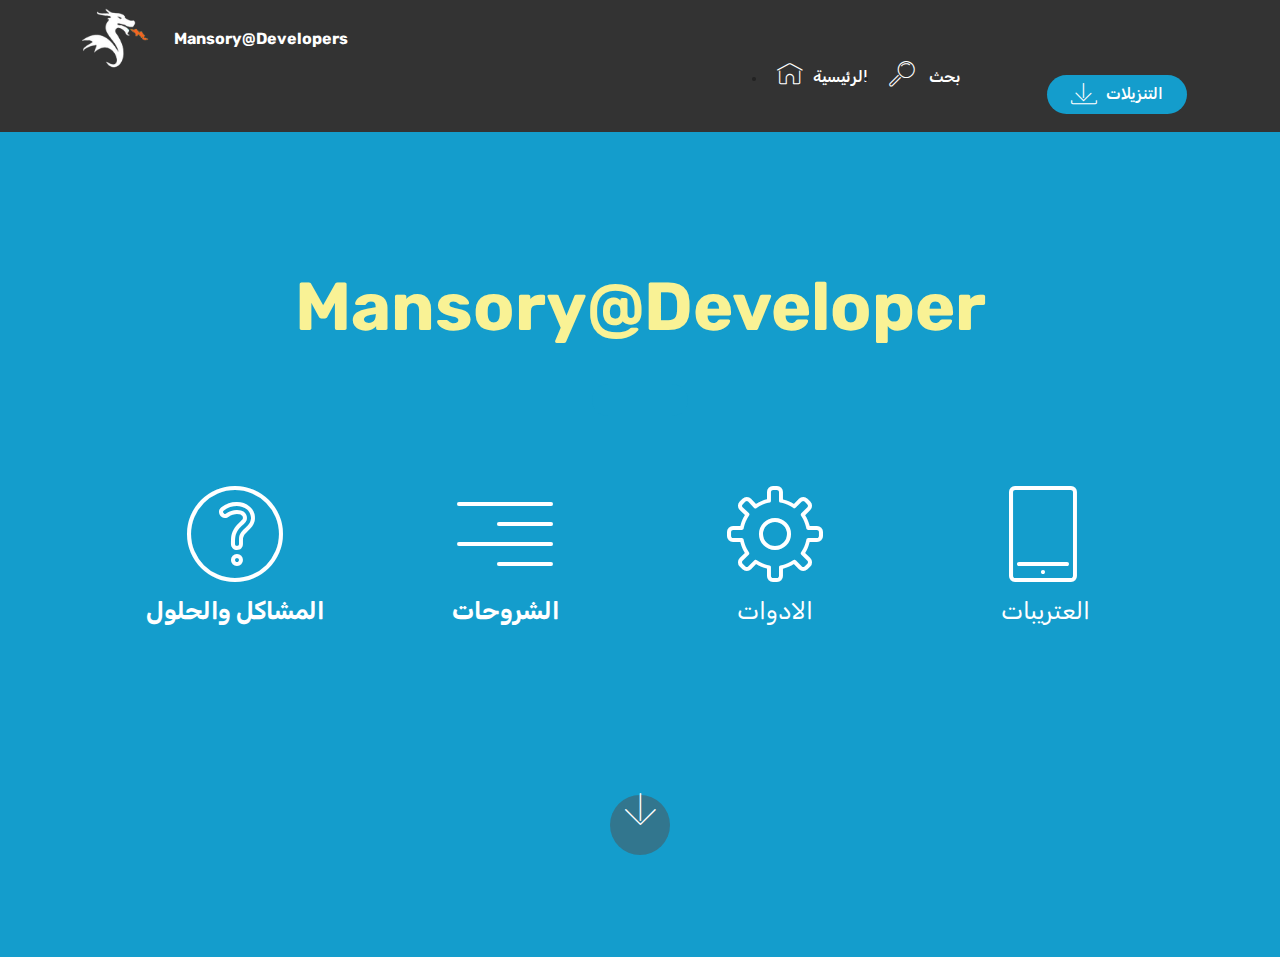
==== index.html @ 7bd6aca8 "create github pages" ====
<!DOCTYPE html>
<html>
<head>
  <!-- Site made with Mobirise Website Builder v4.3.0, https://mobirise.com -->
  <meta charset="UTF-8">
  <meta http-equiv="X-UA-Compatible" content="IE=edge">
  <meta name="generator" content="Mobirise v4.3.0, mobirise.com">
  <meta name="viewport" content="width=device-width, initial-scale=1">
  <link rel="shortcut icon" href="assets/images/logo4.png" type="image/x-icon">
  <meta name="description" content="">
  <title>Home</title>
  <link rel="stylesheet" href="https://fonts.googleapis.com/css?family=Alegreya+Sans:400,700&subset=latin,vietnamese,latin-ext">
  <link rel="stylesheet" href="assets/web/assets/mobirise-icons/mobirise-icons.css">
  <link rel="stylesheet" href="https://fonts.googleapis.com/css?family=Playfair+Display:400,700&subset=latin,cyrillic">
  <link rel="stylesheet" href="assets/tether/tether.min.css">
  <link rel="stylesheet" href="assets/bootstrap/css/bootstrap.min.css">
  <link rel="stylesheet" href="assets/bootstrap/css/bootstrap-grid.min.css">
  <link rel="stylesheet" href="assets/bootstrap/css/bootstrap-reboot.min.css">
  <link rel="stylesheet" href="assets/dropdown/css/style.css">
  <link rel="stylesheet" href="assets/socicon/css/styles.css">
  <link rel="stylesheet" href="assets/animate.css/animate.min.css">
  <link rel="stylesheet" href="assets/puritym/css/style.css">
  <link rel="stylesheet" href="assets/theme/css/style.css">
  <link rel="stylesheet" href="assets/mobirise/css/mbr-additional.css" type="text/css">
  
  
  
</head>
<body>
<section class="menu cid-qvuWYQCzFI" once="menu" id="menu1-1q" data-rv-view="1878">

    

    <nav class="navbar navbar-expand beta-menu navbar-dropdown align-items-center navbar-fixed-top navbar-toggleable-sm">
        <button class="navbar-toggler navbar-toggler-right" type="button" data-toggle="collapse" data-target="#navbarSupportedContent" aria-controls="navbarSupportedContent" aria-expanded="false" aria-label="Toggle navigation">
            <div class="hamburger">
                <span></span>
                <span></span>
                <span></span>
                <span></span>
            </div>
        </button>
        <div class="menu-logo">
            <div class="navbar-brand">
                <span class="navbar-logo">
                    <a href="https://mobirise.com">
                         <img src="assets/images/untitled-2-454x340.png" alt="Mobirise" title="" media-simple="true" style="height: 3.8rem;">
                    </a>
                </span>
                <span class="navbar-caption-wrap"><a class="navbar-caption text-white display-4" href="https://mobirise.com">Mansory@Developers</a></span>
            </div>
        </div>
        <div class="collapse navbar-collapse" id="navbarSupportedContent">
            <ul class="navbar-nav nav-dropdown" data-app-modern-menu="true"><li class="nav-item">
                    <a class="nav-link link text-white display-4" href="index.html#header12-p">
                        <span class="mbri-home mbr-iconfont mbr-iconfont-btn"></span>الرئيسية</a>
                </li>
                <li class="nav-item">
                    <a class="nav-link link text-white display-4" href="index.html#header12-p">
                        <span class="mbri-search mbr-iconfont mbr-iconfont-btn"></span>
                        بحث&nbsp; &nbsp; &nbsp; &nbsp; &nbsp; &nbsp; &nbsp; &nbsp;&nbsp;</a>
                </li></ul>
            <div class="navbar-buttons mbr-section-btn"><a class="btn btn-sm btn-primary display-4" href="index.html#header12-p">
                    <span class="mbri-save mbr-iconfont mbr-iconfont-btn "></span>
                    التنزيلات</a></div>
        </div>
    </nav>
</section>



<section class="engine"><a href="https://mobirise.co/c">site maker</a></section><section class="header12 cid-qvugTHaFc6 mbr-fullscreen" id="header12-p" data-rv-view="1880">

    

    

    <div class="container  ">
            <div class="media-container">
                <div class="col-md-12 align-center">
                    <h1 class="mbr-section-title pb-3 mbr-white mbr-bold mbr-fonts-style display-1"></h1>
                    <p class="mbr-text pb-3 mbr-white mbr-fonts-style display-1"><strong>Mansory@Developer</strong></p>
                    <div class="mbr-section-btn align-center py-2"><a class="btn btn-md btn-primary display-4" href="https://mobirise.com"></a></div>

                    <div class="icons-media-container mbr-white">
                        <div class="card col-12 col-md-6 col-lg-3">
                            <div class="icon-block">
                            <a href="https://mobirise.com/">
                                <span class="mbr-iconfont mbri-question" media-simple="true"></span>
                            </a>
                            </div>
                            <h5 class="mbr-fonts-style display-5">المشاكل والحلول</h5>
                        </div>

                        <div class="card col-12 col-md-6 col-lg-3">
                            <div class="icon-block">
                                <a href="#top">
                                    <span class="mbr-iconfont mbri-align-right" media-simple="true"></span>
                                </a>
                            </div>
                            <h5 class="mbr-fonts-style display-5"><em>الشروحات</em></h5>
                        </div>

                        <div class="card col-12 col-md-6 col-lg-3">
                            <div class="icon-block">
                                <a href="page1.html#features3-1y">
                                    <span class="mbr-iconfont mbri-setting3" media-simple="true"></span>
                                </a>
                            </div>
                            <h5 class="mbr-fonts-style display-5"><a href="page1.html#footer6-m" class="text-white">الادوات</a></h5>
                        </div>

                        <div class="card col-12 col-md-6 col-lg-3">
                            <div class="icon-block">
                                <a href="http://sdfff.com">
                                    <span class="mbr-iconfont mbri-tablet-vertical" media-simple="true"></span>
                                </a>
                            </div>
                            <h5 class="mbr-fonts-style display-5">
                                <a href="page3.html#pricing-tables1-19" class="text-white">العتريبات</a></h5>
                        </div>
                    </div>
                </div>
            </div>
    </div>

    <div class="mbr-arrow hidden-sm-down" aria-hidden="true">
        <a href="#next">
            <i class="mbri-down mbr-iconfont"></i>
        </a>
    </div>
</section>

<section class="mbr-section mbr-section-small" id="social-buttons2-s" data-rv-view="1035" style="background-color: rgb(20, 157, 204); padding-top: 0rem; padding-bottom: 0rem;">
    

    <div class="container">
        <div class="row">
            <div class="col-sm-4">
                <h2 class="mbr-section-title h1"><strong>إتصل بنا</strong></h2>
            </div>
            <div class="col-sm-8 text-xs-right"> <a class="btn btn-social socicon-bg-facebook" title="Facebook" href="https://www.facebook.com/basem.almansory2"><i class="socicon socicon-facebook"></i></a> <a class="btn btn-social socicon-bg-google" title="Google+" target="_blank" href="https://plus.google.com"><i class="socicon socicon-google"></i></a> <a class="btn btn-social socicon-bg-youtube" title="YouTube" target="_blank" href="https://www.youtube.com"><i class="socicon socicon-youtube"></i></a> <a class="btn btn-social socicon-bg-instagram" title="Instagram" target="_blank" href="index.html#social-buttons2-s"><span class="socicon socicon-whatsapp mbr-iconfont mbr-iconfont-btn"></span></a> <a class="btn btn-social socicon-bg-pinterest" title="Pinterest" target="_blank" href="https://www.pinterest.com/mobirise/"><span class="socicon socicon-viber mbr-iconfont mbr-iconfont-btn"></span></a>   </div>
        </div>
    </div>
</section>


  <script src="assets/web/assets/jquery/jquery.min.js"></script>
  <script src="assets/tether/tether.min.js"></script>
  <script src="assets/popper/popper.min.js"></script>
  <script src="assets/bootstrap/js/bootstrap.min.js"></script>
  <script src="assets/smooth-scroll/smooth-scroll.js"></script>
  <script src="assets/viewport-checker/jquery.viewportchecker.js"></script>
  <script src="assets/dropdown/js/script.min.js"></script>
  <script src="assets/touch-swipe/jquery.touch-swipe.min.js"></script>
  <script src="assets/puritym/js/script.js"></script>
  <script src="assets/theme/js/script.js"></script>
  
  
 <div id="scrollToTop" class="scrollToTop mbr-arrow-up"><a style="text-align: center;"><i class="mbri-down mbr-iconfont"></i></a></div>
    <input name="animation" type="hidden">
  </body>
</html>
---- assets/web/assets/mobirise-icons/mobirise-icons.css ----
@font-face {
  font-family: 'MobiriseIcons';
  src:  url('mobirise-icons.eot?spat4u');
  src:  url('mobirise-icons.eot?spat4u#iefix') format('embedded-opentype'),
    url('mobirise-icons.ttf?spat4u') format('truetype'),
    url('mobirise-icons.woff?spat4u') format('woff'),
    url('mobirise-icons.svg?spat4u#MobiriseIcons') format('svg');
  font-weight: normal;
  font-style: normal;
}

[class^="mbri-"], [class*=" mbri-"] {
  /* use !important to prevent issues with browser extensions that change fonts */
  font-family: MobiriseIcons !important;
  speak: none;
  font-style: normal;
  font-weight: normal;
  font-variant: normal;
  text-transform: none;
  line-height: 1;

  /* Better Font Rendering =========== */
  -webkit-font-smoothing: antialiased;
  -moz-osx-font-smoothing: grayscale;
}

.mbri-add-submenu:before {
  content: "\e900";
}
.mbri-alert:before {
  content: "\e901";
}
.mbri-align-center:before {
  content: "\e902";
}
.mbri-align-justify:before {
  content: "\e903";
}
.mbri-align-left:before {
  content: "\e904";
}
.mbri-align-right:before {
  content: "\e905";
}
.mbri-android:before {
  content: "\e906";
}
.mbri-apple:before {
  content: "\e907";
}
.mbri-arrow-down:before {
  content: "\e908";
}
.mbri-arrow-next:before {
  content: "\e909";
}
.mbri-arrow-prev:before {
  content: "\e90a";
}
.mbri-arrow-up:before {
  content: "\e90b";
}
.mbri-bold:before {
  content: "\e90c";
}
.mbri-bookmark:before {
  content: "\e90d";
}
.mbri-bootstrap:before {
  content: "\e90e";
}
.mbri-briefcase:before {
  content: "\e90f";
}
.mbri-browse:before {
  content: "\e910";
}
.mbri-bulleted-list:before {
  content: "\e911";
}
.mbri-calendar:before {
  content: "\e912";
}
.mbri-camera:before {
  content: "\e913";
}
.mbri-cart-add:before {
  content: "\e914";
}
.mbri-cart-full:before {
  content: "\e915";
}
.mbri-cash:before {
  content: "\e916";
}
.mbri-change-style:before {
  content: "\e917";
}
.mbri-chat:before {
  content: "\e918";
}
.mbri-clock:before {
  content: "\e919";
}
.mbri-close:before {
  content: "\e91a";
}
.mbri-cloud:before {
  content: "\e91b";
}
.mbri-code:before {
  content: "\e91c";
}
.mbri-contact-form:before {
  content: "\e91d";
}
.mbri-credit-card:before {
  content: "\e91e";
}
.mbri-cursor-click:before {
  content: "\e91f";
}
.mbri-cust-feedback:before {
  content: "\e920";
}
.mbri-database:before {
  content: "\e921";
}
.mbri-delivery:before {
  content: "\e922";
}
.mbri-desktop:before {
  content: "\e923";
}
.mbri-devices:before {
  content: "\e924";
}
.mbri-down:before {
  content: "\e925";
}
.mbri-download:before {
  content: "\e989";
}
.mbri-drag-n-drop:before {
  content: "\e927";
}
.mbri-drag-n-drop2:before {
  content: "\e928";
}
.mbri-edit:before {
  content: "\e929";
}
.mbri-edit2:before {
  content: "\e92a";
}
.mbri-error:before {
  content: "\e92b";
}
.mbri-extension:before {
  content: "\e92c";
}
.mbri-features:before {
  content: "\e92d";
}
.mbri-file:before {
  content: "\e92e";
}
.mbri-flag:before {
  content: "\e92f";
}
.mbri-folder:before {
  content: "\e930";
}
.mbri-gift:before {
  content: "\e931";
}
.mbri-github:before {
  content: "\e932";
}
.mbri-globe:before {
  content: "\e933";
}
.mbri-globe-2:before {
  content: "\e934";
}
.mbri-growing-chart:before {
  content: "\e935";
}
.mbri-hearth:before {
  content: "\e936";
}
.mbri-help:before {
  content: "\e937";
}
.mbri-home:before {
  content: "\e938";
}
.mbri-hot-cup:before {
  content: "\e939";
}
.mbri-idea:before {
  content: "\e93a";
}
.mbri-image-gallery:before {
  content: "\e93b";
}
.mbri-image-slider:before {
  content: "\e93c";
}
.mbri-info:before {
  content: "\e93d";
}
.mbri-italic:before {
  content: "\e93e";
}
.mbri-key:before {
  content: "\e93f";
}
.mbri-laptop:before {
  content: "\e940";
}
.mbri-layers:before {
  content: "\e941";
}
.mbri-left-right:before {
  content: "\e942";
}
.mbri-left:before {
  content: "\e943";
}
.mbri-letter:before {
  content: "\e944";
}
.mbri-like:before {
  content: "\e945";
}
.mbri-link:before {
  content: "\e946";
}
.mbri-lock:before {
  content: "\e947";
}
.mbri-login:before {
  content: "\e948";
}
.mbri-logout:before {
  content: "\e949";
}
.mbri-magic-stick:before {
  content: "\e94a";
}
.mbri-map-pin:before {
  content: "\e94b";
}
.mbri-menu:before {
  content: "\e94c";
}
.mbri-mobile:before {
  content: "\e94d";
}
.mbri-mobile2:before {
  content: "\e94e";
}
.mbri-mobirise:before {
  content: "\e94f";
}
.mbri-more-horizontal:before {
  content: "\e950";
}
.mbri-more-vertical:before {
  content: "\e951";
}
.mbri-music:before {
  content: "\e952";
}
.mbri-new-file:before {
  content: "\e953";
}
.mbri-numbered-list:before {
  content: "\e954";
}
.mbri-opened-folder:before {
  content: "\e955";
}
.mbri-pages:before {
  content: "\e956";
}
.mbri-paper-plane:before {
  content: "\e957";
}
.mbri-paperclip:before {
  content: "\e958";
}
.mbri-photo:before {
  content: "\e959";
}
.mbri-photos:before {
  content: "\e95a";
}
.mbri-pin:before {
  content: "\e95b";
}
.mbri-play:before {
  content: "\e95c";
}
.mbri-plus:before {
  content: "\e95d";
}
.mbri-preview:before {
  content: "\e95e";
}
.mbri-print:before {
  content: "\e95f";
}
.mbri-protect:before {
  content: "\e960";
}
.mbri-question:before {
  content: "\e961";
}
.mbri-quote-left:before {
  content: "\e962";
}
.mbri-quote-right:before {
  content: "\e963";
}
.mbri-refresh:before {
  content: "\e964";
}
.mbri-responsive:before {
  content: "\e965";
}
.mbri-right:before {
  content: "\e966";
}
.mbri-rocket:before {
  content: "\e967";
}
.mbri-sad-face:before {
  content: "\e968";
}
.mbri-sale:before {
  content: "\e969";
}
.mbri-save:before {
  content: "\e96a";
}
.mbri-search:before {
  content: "\e96b";
}
.mbri-setting:before {
  content: "\e96c";
}
.mbri-setting2:before {
  content: "\e96d";
}
.mbri-setting3:before {
  content: "\e96e";
}
.mbri-share:before {
  content: "\e96f";
}
.mbri-shopping-bag:before {
  content: "\e970";
}
.mbri-shopping-basket:before {
  content: "\e971";
}
.mbri-shopping-cart:before {
  content: "\e972";
}
.mbri-sites:before {
  content: "\e973";
}
.mbri-smile-face:before {
  content: "\e974";
}
.mbri-speed:before {
  content: "\e975";
}
.mbri-star:before {
  content: "\e976";
}
.mbri-success:before {
  content: "\e977";
}
.mbri-sun:before {
  content: "\e978";
}
.mbri-sun2:before {
  content: "\e979";
}
.mbri-tablet:before {
  content: "\e97a";
}
.mbri-tablet-vertical:before {
  content: "\e97b";
}
.mbri-target:before {
  content: "\e97c";
}
.mbri-timer:before {
  content: "\e97d";
}
.mbri-to-ftp:before {
  content: "\e97e";
}
.mbri-to-local-drive:before {
  content: "\e97f";
}
.mbri-touch-swipe:before {
  content: "\e980";
}
.mbri-touch:before {
  content: "\e981";
}
.mbri-trash:before {
  content: "\e982";
}
.mbri-underline:before {
  content: "\e983";
}
.mbri-unlink:before {
  content: "\e984";
}
.mbri-unlock:before {
  content: "\e985";
}
.mbri-up-down:before {
  content: "\e986";
}
.mbri-up:before {
  content: "\e987";
}
.mbri-update:before {
  content: "\e988";
}
.mbri-upload:before {
 content: "\e926"; 
}
.mbri-user:before {
  content: "\e98a";
}
.mbri-user2:before {
  content: "\e98b";
}
.mbri-users:before {
  content: "\e98c";
}
.mbri-video:before {
  content: "\e98d";
}
.mbri-video-play:before {
  content: "\e98e";
}
.mbri-watch:before {
  content: "\e98f";
}
.mbri-website-theme:before {
  content: "\e990";
}
.mbri-wifi:before {
  content: "\e991";
}
.mbri-windows:before {
  content: "\e992";
}
.mbri-zoom-out:before {
  content: "\e993";
}
.mbri-redo:before {
  content: "\e994";
}
.mbri-undo:before {
  content: "\e995";
}
---- assets/dropdown/css/style.css ----
.navbar-dropdown {
  left: 0;
  padding: 0;
  position: absolute;
  right: 0;
  top: 0;
  transition: all 0.45s ease;
  z-index: 1030;
  background: #282828; }
  .navbar-dropdown .navbar-logo {
    margin-right: 0.8rem;
    transition: margin 0.3s ease-in-out;
    vertical-align: middle; }
    .navbar-dropdown .navbar-logo img {
      height: 3.125rem;
      transition: all 0.3s ease-in-out; }
    .navbar-dropdown .navbar-logo.mbr-iconfont {
      font-size: 3.125rem;
      line-height: 3.125rem; }
  .navbar-dropdown .navbar-caption {
    font-weight: 700;
    white-space: normal;
    vertical-align: -4px;
    line-height: 3.125rem !important; }
    .navbar-dropdown .navbar-caption, .navbar-dropdown .navbar-caption:hover {
      color: inherit;
      text-decoration: none; }
  .navbar-dropdown .mbr-iconfont + .navbar-caption {
    vertical-align: -1px; }
  .navbar-dropdown.navbar-fixed-top {
    position: fixed; }
  .navbar-dropdown .navbar-brand span {
    vertical-align: -4px; }
  .navbar-dropdown.bg-color.transparent {
    background: none; }
  .navbar-dropdown.navbar-short .navbar-brand {
    padding: 0.625rem 0; }
    .navbar-dropdown.navbar-short .navbar-brand span {
      vertical-align: -1px; }
  .navbar-dropdown.navbar-short .navbar-caption {
    line-height: 2.375rem !important;
    vertical-align: -2px; }
  .navbar-dropdown.navbar-short .navbar-logo {
    margin-right: 0.5rem; }
    .navbar-dropdown.navbar-short .navbar-logo img {
      height: 2.375rem; }
    .navbar-dropdown.navbar-short .navbar-logo.mbr-iconfont {
      font-size: 2.375rem;
      line-height: 2.375rem; }
  .navbar-dropdown.navbar-short .mbr-table-cell {
    height: 3.625rem; }
  .navbar-dropdown .navbar-close {
    left: 0.6875rem;
    position: fixed;
    top: 0.75rem;
    z-index: 1000; }
  .navbar-dropdown .hamburger-icon {
    content: "";
    display: inline-block;
    vertical-align: middle;
    width: 16px;
    -webkit-box-shadow: 0 -6px 0 1px #282828,0 0 0 1px #282828,0 6px 0 1px #282828;
    -moz-box-shadow: 0 -6px 0 1px #282828,0 0 0 1px #282828,0 6px 0 1px #282828;
    box-shadow: 0 -6px 0 1px #282828,0 0 0 1px #282828,0 6px 0 1px #282828; }

.dropdown-menu .dropdown-toggle[data-toggle="dropdown-submenu"]::after {
  border-bottom: 0.35em solid transparent;
  border-left: 0.35em solid;
  border-right: 0;
  border-top: 0.35em solid transparent;
  margin-left: 0.3rem; }

.dropdown-menu .dropdown-item:focus {
  outline: 0; }

.nav-dropdown {
  font-size: 0.75rem;
  font-weight: 500;
  height: auto !important; }
  .nav-dropdown .nav-btn {
    padding-left: 1rem; }
  .nav-dropdown .link {
    margin: .667em 1.667em;
    font-weight: 500;
    padding: 0;
    transition: color .2s ease-in-out; }
    .nav-dropdown .link.dropdown-toggle {
      margin-right: 2.583em; }
      .nav-dropdown .link.dropdown-toggle::after {
        margin-left: .25rem;
        border-top: 0.35em solid;
        border-right: 0.35em solid transparent;
        border-left: 0.35em solid transparent;
        border-bottom: 0; }
      .nav-dropdown .link.dropdown-toggle[aria-expanded="true"] {
        margin: 0;
        padding: 0.667em 3.263em  0.667em 1.667em; }
  .nav-dropdown .link::after,
  .nav-dropdown .dropdown-item::after {
    color: inherit; }
  .nav-dropdown .btn {
    font-size: 0.75rem;
    font-weight: 700;
    letter-spacing: 0;
    margin-bottom: 0;
    padding-left: 1.25rem;
    padding-right: 1.25rem; }
  .nav-dropdown .dropdown-menu {
    border-radius: 0;
    border: 0;
    left: 0;
    margin: 0;
    padding-bottom: 1.25rem;
    padding-top: 1.25rem;
    position: relative; }
  .nav-dropdown .dropdown-submenu {
    margin-left: 0.125rem;
    top: 0; }
  .nav-dropdown .dropdown-item {
    font-weight: 500;
    line-height: 2;
    padding: 0.3846em 4.615em 0.3846em 1.5385em;
    position: relative;
    transition: color .2s ease-in-out, background-color .2s ease-in-out; }
    .nav-dropdown .dropdown-item::after {
      margin-top: -0.3077em;
      position: absolute;
      right: 1.1538em;
      top: 50%; }
    .nav-dropdown .dropdown-item:focus, .nav-dropdown .dropdown-item:hover {
      background: none; }

@media (max-width: 767px) {
  .nav-dropdown.navbar-toggleable-sm {
    bottom: 0;
    display: none;
    left: 0;
    overflow-x: hidden;
    position: fixed;
    top: 0;
    transform: translateX(-100%);
    -ms-transform: translateX(-100%);
    -webkit-transform: translateX(-100%);
    width: 18.75rem;
    z-index: 999; } }
.nav-dropdown.navbar-toggleable-xl {
  bottom: 0;
  display: none;
  left: 0;
  overflow-x: hidden;
  position: fixed;
  top: 0;
  transform: translateX(-100%);
  -ms-transform: translateX(-100%);
  -webkit-transform: translateX(-100%);
  width: 18.75rem;
  z-index: 999; }

.nav-dropdown-sm {
  display: block !important;
  overflow-x: hidden;
  overflow: auto;
  padding-top: 3.875rem; }
  .nav-dropdown-sm::after {
    content: "";
    display: block;
    height: 3rem;
    width: 100%; }
  .nav-dropdown-sm.collapse.in ~ .navbar-close {
    display: block !important; }
  .nav-dropdown-sm.collapsing, .nav-dropdown-sm.collapse.in {
    transform: translateX(0);
    -ms-transform: translateX(0);
    -webkit-transform: translateX(0);
    transition: all 0.25s ease-out;
    -webkit-transition: all 0.25s ease-out;
    background: #282828; }
  .nav-dropdown-sm.collapsing[aria-expanded="false"] {
    transform: translateX(-100%);
    -ms-transform: translateX(-100%);
    -webkit-transform: translateX(-100%); }
  .nav-dropdown-sm .nav-item {
    display: block;
    margin-left: 0 !important;
    padding-left: 0; }
  .nav-dropdown-sm .link,
  .nav-dropdown-sm .dropdown-item {
    border-top: 1px dotted rgba(255, 255, 255, 0.1);
    font-size: 0.8125rem;
    line-height: 1.6;
    margin: 0 !important;
    padding: 0.875rem 2.4rem 0.875rem 1.5625rem !important;
    position: relative;
    white-space: normal; }
    .nav-dropdown-sm .link:focus, .nav-dropdown-sm .link:hover,
    .nav-dropdown-sm .dropdown-item:focus,
    .nav-dropdown-sm .dropdown-item:hover {
      background: rgba(0, 0, 0, 0.2) !important;
      color: #c0a375; }
  .nav-dropdown-sm .nav-btn {
    position: relative;
    padding: 1.5625rem 1.5625rem 0 1.5625rem; }
    .nav-dropdown-sm .nav-btn::before {
      border-top: 1px dotted rgba(255, 255, 255, 0.1);
      content: "";
      left: 0;
      position: absolute;
      top: 0;
      width: 100%; }
    .nav-dropdown-sm .nav-btn + .nav-btn {
      padding-top: 0.625rem; }
      .nav-dropdown-sm .nav-btn + .nav-btn::before {
        display: none; }
  .nav-dropdown-sm .btn {
    padding: 0.625rem 0; }
  .nav-dropdown-sm .dropdown-toggle[data-toggle="dropdown-submenu"]::after {
    margin-left: .25rem;
    border-top: 0.35em solid;
    border-right: 0.35em solid transparent;
    border-left: 0.35em solid transparent;
    border-bottom: 0; }
  .nav-dropdown-sm .dropdown-toggle[data-toggle="dropdown-submenu"][aria-expanded="true"]::after {
    border-top: 0;
    border-right: 0.35em solid transparent;
    border-left: 0.35em solid transparent;
    border-bottom: 0.35em solid; }
  .nav-dropdown-sm .dropdown-menu {
    margin: 0;
    padding: 0;
    position: relative;
    top: 0;
    left: 0;
    width: 100%;
    border: 0;
    float: none;
    border-radius: 0;
    background: none; }
  .nav-dropdown-sm .dropdown-submenu {
    left: 100%;
    margin-left: 0.125rem;
    margin-top: -1.25rem;
    top: 0; }

.navbar-toggleable-sm .nav-dropdown .dropdown-menu {
  position: absolute; }

.navbar-toggleable-sm .nav-dropdown .dropdown-submenu {
  left: 100%;
  margin-left: 0.125rem;
  margin-top: -1.25rem;
  top: 0; }

.navbar-toggleable-sm.opened .nav-dropdown .dropdown-menu {
  position: relative; }

.navbar-toggleable-sm.opened .nav-dropdown .dropdown-submenu {
  left: 0;
  margin-left: 00rem;
  margin-top: 0rem;
  top: 0; }

.is-builder .nav-dropdown.collapsing {
  transition: none !important; }

/*# sourceMappingURL=style.css.map */
---- assets/socicon/css/styles.css ----
@charset "UTF-8";

@font-face {
  font-family: "socicon";
  src:url("../fonts/socicon.eot");
  src:url("../fonts/socicon.eot?#iefix") format("embedded-opentype"),
    url("../fonts/socicon.woff") format("woff"),
    url("../fonts/socicon.ttf") format("truetype"),
    url("../fonts/socicon.svg#socicon") format("svg");
  font-weight: normal;
  font-style: normal;

}

[data-icon]:before {
  font-family: "socicon" !important;
  content: attr(data-icon);
  font-style: normal !important;
  font-weight: normal !important;
  font-variant: normal !important;
  text-transform: none !important;
  speak: none;
  line-height: 1;
  -webkit-font-smoothing: antialiased;
  -moz-osx-font-smoothing: grayscale;
}

[class^="socicon-"]:before,
[class*=" socicon-"]:before {
  font-family: "socicon" !important;
  font-style: normal !important;
  font-weight: normal !important;
  font-variant: normal !important;
  text-transform: none !important;
  speak: none;
  line-height: 1;
  -webkit-font-smoothing: antialiased;
  -moz-osx-font-smoothing: grayscale;
}

.socicon-modelmayhem:before {
  content: "\e000";
}
.socicon-mixcloud:before {
  content: "\e001";
}
.socicon-drupal:before {
  content: "\e002";
}
.socicon-swarm:before {
  content: "\e003";
}
.socicon-istock:before {
  content: "\e004";
}
.socicon-yammer:before {
  content: "\e005";
}
.socicon-ello:before {
  content: "\e006";
}
.socicon-stackoverflow:before {
  content: "\e007";
}
.socicon-persona:before {
  content: "\e008";
}
.socicon-triplej:before {
  content: "\e009";
}
.socicon-houzz:before {
  content: "\e00a";
}
.socicon-rss:before {
  content: "\e00b";
}
.socicon-paypal:before {
  content: "\e00c";
}
.socicon-odnoklassniki:before {
  content: "\e00d";
}
.socicon-airbnb:before {
  content: "\e00e";
}
.socicon-periscope:before {
  content: "\e00f";
}
.socicon-outlook:before {
  content: "\e010";
}
.socicon-coderwall:before {
  content: "\e011";
}
.socicon-tripadvisor:before {
  content: "\e012";
}
.socicon-appnet:before {
  content: "\e013";
}
.socicon-goodreads:before {
  content: "\e014";
}
.socicon-tripit:before {
  content: "\e015";
}
.socicon-lanyrd:before {
  content: "\e016";
}
.socicon-slideshare:before {
  content: "\e017";
}
.socicon-buffer:before {
  content: "\e018";
}
.socicon-disqus:before {
  content: "\e019";
}
.socicon-vkontakte:before {
  content: "\e01a";
}
.socicon-whatsapp:before {
  content: "\e01b";
}
.socicon-patreon:before {
  content: "\e01c";
}
.socicon-storehouse:before {
  content: "\e01d";
}
.socicon-pocket:before {
  content: "\e01e";
}
.socicon-mail:before {
  content: "\e01f";
}
.socicon-blogger:before {
  content: "\e020";
}
.socicon-technorati:before {
  content: "\e021";
}
.socicon-reddit:before {
  content: "\e022";
}
.socicon-dribbble:before {
  content: "\e023";
}
.socicon-stumbleupon:before {
  content: "\e024";
}
.socicon-digg:before {
  content: "\e025";
}
.socicon-envato:before {
  content: "\e026";
}
.socicon-behance:before {
  content: "\e027";
}
.socicon-delicious:before {
  content: "\e028";
}
.socicon-deviantart:before {
  content: "\e029";
}
.socicon-forrst:before {
  content: "\e02a";
}
.socicon-play:before {
  content: "\e02b";
}
.socicon-zerply:before {
  content: "\e02c";
}
.socicon-wikipedia:before {
  content: "\e02d";
}
.socicon-apple:before {
  content: "\e02e";
}
.socicon-flattr:before {
  content: "\e02f";
}
.socicon-github:before {
  content: "\e030";
}
.socicon-renren:before {
  content: "\e031";
}
.socicon-friendfeed:before {
  content: "\e032";
}
.socicon-newsvine:before {
  content: "\e033";
}
.socicon-identica:before {
  content: "\e034";
}
.socicon-bebo:before {
  content: "\e035";
}
.socicon-zynga:before {
  content: "\e036";
}
.socicon-steam:before {
  content: "\e037";
}
.socicon-xbox:before {
  content: "\e038";
}
.socicon-windows:before {
  content: "\e039";
}
.socicon-qq:before {
  content: "\e03a";
}
.socicon-douban:before {
  content: "\e03b";
}
.socicon-meetup:before {
  content: "\e03c";
}
.socicon-playstation:before {
  content: "\e03d";
}
.socicon-android:before {
  content: "\e03e";
}
.socicon-snapchat:before {
  content: "\e03f";
}
.socicon-twitter:before {
  content: "\e040";
}
.socicon-facebook:before {
  content: "\e041";
}
.socicon-googleplus:before {
  content: "\e042";
}
.socicon-pinterest:before {
  content: "\e043";
}
.socicon-foursquare:before {
  content: "\e044";
}
.socicon-yahoo:before {
  content: "\e045";
}
.socicon-skype:before {
  content: "\e046";
}
.socicon-yelp:before {
  content: "\e047";
}
.socicon-feedburner:before {
  content: "\e048";
}
.socicon-linkedin:before {
  content: "\e049";
}
.socicon-viadeo:before {
  content: "\e04a";
}
.socicon-xing:before {
  content: "\e04b";
}
.socicon-myspace:before {
  content: "\e04c";
}
.socicon-soundcloud:before {
  content: "\e04d";
}
.socicon-spotify:before {
  content: "\e04e";
}
.socicon-grooveshark:before {
  content: "\e04f";
}
.socicon-lastfm:before {
  content: "\e050";
}
.socicon-youtube:before {
  content: "\e051";
}
.socicon-vimeo:before {
  content: "\e052";
}
.socicon-dailymotion:before {
  content: "\e053";
}
.socicon-vine:before {
  content: "\e054";
}
.socicon-flickr:before {
  content: "\e055";
}
.socicon-500px:before {
  content: "\e056";
}
.socicon-wordpress:before {
  content: "\e058";
}
.socicon-tumblr:before {
  content: "\e059";
}
.socicon-twitch:before {
  content: "\e05a";
}
.socicon-8tracks:before {
  content: "\e05b";
}
.socicon-amazon:before {
  content: "\e05c";
}
.socicon-icq:before {
  content: "\e05d";
}
.socicon-smugmug:before {
  content: "\e05e";
}
.socicon-ravelry:before {
  content: "\e05f";
}
.socicon-weibo:before {
  content: "\e060";
}
.socicon-baidu:before {
  content: "\e061";
}
.socicon-angellist:before {
  content: "\e062";
}
.socicon-ebay:before {
  content: "\e063";
}
.socicon-imdb:before {
  content: "\e064";
}
.socicon-stayfriends:before {
  content: "\e065";
}
.socicon-residentadvisor:before {
  content: "\e066";
}
.socicon-google:before {
  content: "\e067";
}
.socicon-yandex:before {
  content: "\e068";
}
.socicon-sharethis:before {
  content: "\e069";
}
.socicon-bandcamp:before {
  content: "\e06a";
}
.socicon-itunes:before {
  content: "\e06b";
}
.socicon-deezer:before {
  content: "\e06c";
}
.socicon-telegram:before {
  content: "\e06e";
}
.socicon-openid:before {
  content: "\e06f";
}
.socicon-amplement:before {
  content: "\e070";
}
.socicon-viber:before {
  content: "\e071";
}
.socicon-zomato:before {
  content: "\e072";
}
.socicon-draugiem:before {
  content: "\e074";
}
.socicon-endomodo:before {
  content: "\e075";
}
.socicon-filmweb:before {
  content: "\e076";
}
.socicon-stackexchange:before {
  content: "\e077";
}
.socicon-wykop:before {
  content: "\e078";
}
.socicon-teamspeak:before {
  content: "\e079";
}
.socicon-teamviewer:before {
  content: "\e07a";
}
.socicon-ventrilo:before {
  content: "\e07b";
}
.socicon-younow:before {
  content: "\e07c";
}
.socicon-raidcall:before {
  content: "\e07d";
}
.socicon-mumble:before {
  content: "\e07e";
}
.socicon-medium:before {
  content: "\e06d";
}
.socicon-bebee:before {
  content: "\e07f";
}
.socicon-hitbox:before {
  content: "\e080";
}
.socicon-reverbnation:before {
  content: "\e081";
}
.socicon-formulr:before {
  content: "\e082";
}
.socicon-instagram:before {
  content: "\e057";
}
.socicon-battlenet:before {
  content: "\e083";
}
.socicon-chrome:before {
  content: "\e084";
}
.socicon-discord:before {
  content: "\e086";
}
.socicon-issuu:before {
  content: "\e087";
}
.socicon-macos:before {
  content: "\e088";
}
.socicon-firefox:before {
  content: "\e089";
}
.socicon-opera:before {
  content: "\e08d";
}
.socicon-keybase:before {
  content: "\e090";
}
.socicon-alliance:before {
  content: "\e091";
}
.socicon-livejournal:before {
  content: "\e092";
}
.socicon-googlephotos:before {
  content: "\e093";
}
.socicon-horde:before {
  content: "\e094";
}
.socicon-etsy:before {
  content: "\e095";
}
.socicon-zapier:before {
  content: "\e096";
}
.socicon-google-scholar:before {
  content: "\e097";
}
.socicon-researchgate:before {
  content: "\e098";
}
.socicon-wechat:before {
  content: "\e099";
}
.socicon-strava:before {
  content: "\e09a";
}
.socicon-line:before {
  content: "\e09b";
}
.socicon-lyft:before {
  content: "\e09c";
}
.socicon-uber:before {
  content: "\e09d";
}
.socicon-songkick:before {
  content: "\e09e";
}
.socicon-viewbug:before {
  content: "\e09f";
}
.socicon-googlegroups:before {
  content: "\e0a0";
}
.socicon-quora:before {
  content: "\e073";
}
.socicon-diablo:before {
  content: "\e085";
}
.socicon-blizzard:before {
  content: "\e0a1";
}
.socicon-hearthstone:before {
  content: "\e08b";
}
.socicon-heroes:before {
  content: "\e08a";
}
.socicon-overwatch:before {
  content: "\e08c";
}
.socicon-warcraft:before {
  content: "\e08e";
}
.socicon-starcraft:before {
  content: "\e08f";
}
.socicon-beam:before {
  content: "\e0a2";
}
.socicon-curse:before {
  content: "\e0a3";
}
.socicon-player:before {
  content: "\e0a4";
}
.socicon-streamjar:before {
  content: "\e0a5";
}
.socicon-nintendo:before {
  content: "\e0a6";
}
.socicon-hellocoton:before {
  content: "\e0a7";
}
---- assets/theme/css/style.css ----
/*!
 * Mobirise v4 theme (https://mobirise.com/)
 * Copyright 2017 Mobirise
 */
section {
  background-color: #eeeeee; }

section,
.container,
.container-fluid {
  position: relative;
  word-wrap: break-word; }

a.mbr-iconfont:hover {
  text-decoration: none; }

.article .lead p, .article .lead ul, .article .lead ol, .article .lead pre, .article .lead blockquote {
  margin-bottom: 0; }

a {
  font-style: normal;
  font-weight: 400;
  cursor: pointer; }
  a, a:hover {
    text-decoration: none; }

figure {
  margin-bottom: 0; }

body {
  color: #232323; }

h1, h2, h3, h4, h5, h6,
.h1, .h2, .h3, .h4, .h5, .h6,
.display-1, .display-2, .display-3, .display-4 {
  line-height: 1;
  word-break: break-word;
  word-wrap: break-word; }

b, strong {
  font-weight: bold; }

blockquote {
  padding: 10px 0 10px 20px;
  position: relative;
  border-left: 2px solid;
  border-color: #ff3366; }

input:-webkit-autofill, input:-webkit-autofill:hover, input:-webkit-autofill:focus, input:-webkit-autofill:active {
  transition-delay: 9999s;
  transition-property: background-color, color; }

textarea[type="hidden"] {
  display: none; }

body {
  position: relative; }

section {
  background-position: 50% 50%;
  background-repeat: no-repeat;
  background-size: cover; }
  section .mbr-background-video,
  section .mbr-background-video-preview {
    position: absolute;
    bottom: 0;
    left: 0;
    right: 0;
    top: 0; }

.hidden {
  visibility: hidden; }

.mbr-z-index20 {
  z-index: 20; }

/*! Base colors */
.mbr-white {
  color: #ffffff; }

.mbr-black {
  color: #000000; }

.mbr-bg-white {
  background-color: #ffffff; }

.mbr-bg-black {
  background-color: #000000; }

/*! Text-aligns */
.align-left {
  text-align: left; }

.align-center {
  text-align: center; }

.align-right {
  text-align: right; }

@media (max-width: 767px) {
  .align-left, .align-center, .align-right, .mbr-section-btn, .mbr-section-title {
    text-align: center; } }
/*! Font-weight  */
.mbr-light {
  font-weight: 300; }

.mbr-regular {
  font-weight: 400; }

.mbr-semibold {
  font-weight: 500; }

.mbr-bold {
  font-weight: 700; }

/*! Media  */
.media-size-item {
  -webkit-flex: 1 1 auto;
  -moz-flex: 1 1 auto;
  -ms-flex: 1 1 auto;
  -o-flex: 1 1 auto;
  flex: 1 1 auto; }

.media-content {
  -webkit-flex-basis: 100%;
  flex-basis: 100%; }

.media-container-row {
  display: -ms-flexbox;
  display: -webkit-flex;
  display: flex;
  -webkit-flex-direction: row;
  -ms-flex-direction: row;
  flex-direction: row;
  -webkit-flex-wrap: wrap;
  -ms-flex-wrap: wrap;
  flex-wrap: wrap;
  -webkit-justify-content: center;
  -ms-flex-pack: center;
  justify-content: center;
  -webkit-align-content: center;
  -ms-flex-line-pack: center;
  align-content: center;
  -webkit-align-items: start;
  -ms-flex-align: start;
  align-items: start; }
  .media-container-row .media-size-item {
    width: 400px; }

.media-container-column {
  display: -ms-flexbox;
  display: -webkit-flex;
  display: flex;
  -webkit-flex-direction: column;
  -ms-flex-direction: column;
  flex-direction: column;
  -webkit-flex-wrap: wrap;
  -ms-flex-wrap: wrap;
  flex-wrap: wrap;
  -webkit-justify-content: center;
  -ms-flex-pack: center;
  justify-content: center;
  -webkit-align-content: center;
  -ms-flex-line-pack: center;
  align-content: center;
  -webkit-align-items: stretch;
  -ms-flex-align: stretch;
  align-items: stretch; }
  .media-container-column > * {
    width: 100%; }

@media (min-width: 992px) {
  .media-container-row {
    -webkit-flex-wrap: nowrap;
    -ms-flex-wrap: nowrap;
    flex-wrap: nowrap; } }
figure {
  overflow: hidden; }

figure[mbr-media-size] {
  transition: width 0.1s; }

.mbr-figure img, .mbr-figure iframe {
  display: block;
  width: 100%; }

.card {
  background-color: transparent;
  border: none; }

.card-img {
  text-align: center;
  flex-shrink: 0; }

.media {
  max-width: 100%;
  margin: 0 auto; }

.mbr-figure {
  -ms-flex-item-align: center;
  -ms-grid-row-align: center;
  -webkit-align-self: center;
  align-self: center; }

.media-container > div {
  max-width: 100%; }

.mbr-figure img, .card-img img {
  width: 100%; }

@media (max-width: 991px) {
  .media-size-item {
    width: auto !important; }

  .media {
    width: auto; }

  .mbr-figure {
    width: 100% !important; } }
/*! Buttons */
.mbr-section-btn {
  margin-left: -.25rem;
  margin-right: -.25rem;
  font-size: 0; }

nav .mbr-section-btn {
  margin-left: 0rem;
  margin-right: 0rem; }

/*! Btn icon margin */
.btn .mbr-iconfont, .btn.btn-sm .mbr-iconfont {
  cursor: pointer;
  margin-right: 0.5rem; }

.btn.btn-md .mbr-iconfont, .btn.btn-md .mbr-iconfont {
  margin-right: 0.8rem; }

.mbr-regular {
  font-weight: 400; }

.mbr-semibold {
  font-weight: 500; }

.mbr-bold {
  font-weight: 700; }

[type="submit"] {
  -webkit-appearance: none; }

/*! Full-screen */
.mbr-fullscreen .mbr-overlay {
  min-height: 100vh; }

.mbr-fullscreen {
  display: flex;
  display: -webkit-flex;
  display: -moz-flex;
  display: -ms-flex;
  display: -o-flex;
  align-items: center;
  -webkit-align-items: center;
  min-height: 100vh;
  padding-top: 3rem;
  padding-bottom: 3rem; }

/*! Map */
.map {
  height: 25rem;
  position: relative; }
  .map iframe {
    width: 100%;
    height: 100%; }

/* Form */
.form-asterisk {
  font-family: initial;
  position: absolute;
  top: -2px;
  font-weight: normal; }

/*! Scroll to top arrow */
.mbr-arrow-up {
  bottom: 25px;
  right: 90px;
  position: fixed;
  text-align: right;
  z-index: 5000;
  color: #ffffff;
  font-size: 32px;
  transform: rotate(180deg);
  -webkit-transform: rotate(180deg); }

.mbr-arrow-up a {
  background: rgba(0, 0, 0, 0.2);
  border-radius: 3px;
  color: #fff;
  display: inline-block;
  height: 60px;
  width: 60px;
  outline-style: none !important;
  position: relative;
  text-decoration: none;
  transition: all .3s ease-in-out;
  cursor: pointer;
  text-align: center; }
  .mbr-arrow-up a:hover {
    background-color: rgba(0, 0, 0, 0.4); }
  .mbr-arrow-up a i {
    line-height: 60px; }

.mbr-arrow-up-icon {
  display: block;
  color: #fff; }

.mbr-arrow-up-icon::before {
  content: "\203a";
  display: inline-block;
  font-family: serif;
  font-size: 32px;
  line-height: 1;
  font-style: normal;
  position: relative;
  top: 6px;
  left: -4px;
  -webkit-transform: rotate(-90deg);
  transform: rotate(-90deg); }

/*! Arrow Down */
.mbr-arrow {
  position: absolute;
  bottom: 45px;
  left: 50%;
  width: 60px;
  height: 60px;
  cursor: pointer;
  background-color: rgba(80, 80, 80, 0.5);
  border-radius: 50%;
  -webkit-transform: translateX(-50%);
  transform: translateX(-50%); }
  .mbr-arrow > a {
    display: inline-block;
    text-decoration: none;
    outline-style: none;
    -webkit-animation: arrowdown 1.7s ease-in-out infinite;
    animation: arrowdown 1.7s ease-in-out infinite; }
    .mbr-arrow > a > i {
      position: absolute;
      top: -2px;
      left: 15px;
      font-size: 2rem; }

@keyframes arrowdown {
  0% {
    transform: translateY(0px);
    -webkit-transform: translateY(0px); }
  50% {
    transform: translateY(-5px);
    -webkit-transform: translateY(-5px); }
  100% {
    transform: translateY(0px);
    -webkit-transform: translateY(0px); } }
@-webkit-keyframes arrowdown {
  0% {
    transform: translateY(0px);
    -webkit-transform: translateY(0px); }
  50% {
    transform: translateY(-5px);
    -webkit-transform: translateY(-5px); }
  100% {
    transform: translateY(0px);
    -webkit-transform: translateY(0px); } }
@media (max-width: 500px) {
  .mbr-arrow-up {
    left: 50%;
    right: auto;
    transform: translateX(-50%) rotate(180deg);
    -webkit-transform: translateX(-50%) rotate(180deg); } }
/*Gradients animation*/
@keyframes gradient-animation {
  from {
    background-position: 0% 100%;
    animation-timing-function: ease-in-out; }
  to {
    background-position: 100% 0%;
    animation-timing-function: ease-in-out; } }
@-webkit-keyframes gradient-animation {
  from {
    background-position: 0% 100%;
    animation-timing-function: ease-in-out; }
  to {
    background-position: 100% 0%;
    animation-timing-function: ease-in-out; } }
.bg-gradient {
  background-size: 200% 200%;
  animation: gradient-animation 5s infinite alternate;
  -webkit-animation: gradient-animation 5s infinite alternate; }

.menu .navbar-brand {
  display: -webkit-flex; }
  .menu .navbar-brand span {
    display: flex;
    display: -webkit-flex; }
  .menu .navbar-brand .navbar-caption-wrap {
    display: -webkit-flex; }
  .menu .navbar-brand .navbar-logo img {
    display: -webkit-flex; }
@media (min-width: 768px) and (max-width: 991px) {
  .menu .navbar-toggleable-sm .navbar-nav {
    display: -webkit-box;
    display: -webkit-flex;
    display: -ms-flexbox; } }
@media (min-width: 992px) {
  .menu .navbar-nav.nav-dropdown {
    display: -webkit-flex; }
  .menu .navbar-toggleable-sm .navbar-collapse {
    display: -webkit-flex !important; } }

/*# sourceMappingURL=style.css.map */
.engine {
	position: absolute;
	text-indent: -2400px;
	text-align: center;
	padding: 0;
	top: 0;
	left: -2400px;
}
---- assets/mobirise/css/mbr-additional.css ----
@import url(https://fonts.googleapis.com/css?family=Rubik:300,300i,400,400i,500,500i,700,700i,900,900i);





body {
  font-style: normal;
  line-height: 1.5;
}
.mbr-section-title {
  font-style: normal;
  line-height: 1.2;
}
.mbr-section-subtitle {
  line-height: 1.3;
}
.mbr-text {
  font-style: normal;
  line-height: 1.6;
}
.display-1 {
  font-family: 'Rubik', sans-serif;
  font-size: 4.25rem;
}
.display-1 > .mbr-iconfont {
  font-size: 6.8rem;
}
.display-2 {
  font-family: 'Rubik', sans-serif;
  font-size: 3rem;
}
.display-2 > .mbr-iconfont {
  font-size: 4.8rem;
}
.display-4 {
  font-family: 'Rubik', sans-serif;
  font-size: 1rem;
}
.display-4 > .mbr-iconfont {
  font-size: 1.6rem;
}
.display-5 {
  font-family: 'Rubik', sans-serif;
  font-size: 1.5rem;
}
.display-5 > .mbr-iconfont {
  font-size: 2.4rem;
}
.display-7 {
  font-family: 'Rubik', sans-serif;
  font-size: 0.8rem;
}
.display-7 > .mbr-iconfont {
  font-size: 1.28rem;
}
/* ---- Fluid typography for mobile devices ---- */
/* 1.4 - font scale ratio ( bootstrap == 1.42857 ) */
/* 100vw - current viewport width */
/* (48 - 20)  48 == 48rem == 768px, 20 == 20rem == 320px(minimal supported viewport) */
/* 0.65 - min scale variable, may vary */
@media (max-width: 768px) {
  .display-1 {
    font-size: 3.4rem;
    font-size: calc( 2.1374999999999997rem + (4.25 - 2.1374999999999997) * ((100vw - 20rem) / (48 - 20)));
    line-height: calc( 1.4 * (2.1374999999999997rem + (4.25 - 2.1374999999999997) * ((100vw - 20rem) / (48 - 20))));
  }
  .display-2 {
    font-size: 2.4rem;
    font-size: calc( 1.7rem + (3 - 1.7) * ((100vw - 20rem) / (48 - 20)));
    line-height: calc( 1.4 * (1.7rem + (3 - 1.7) * ((100vw - 20rem) / (48 - 20))));
  }
  .display-4 {
    font-size: 0.8rem;
    font-size: calc( 1rem + (1 - 1) * ((100vw - 20rem) / (48 - 20)));
    line-height: calc( 1.4 * (1rem + (1 - 1) * ((100vw - 20rem) / (48 - 20))));
  }
  .display-5 {
    font-size: 1.2rem;
    font-size: calc( 1.175rem + (1.5 - 1.175) * ((100vw - 20rem) / (48 - 20)));
    line-height: calc( 1.4 * (1.175rem + (1.5 - 1.175) * ((100vw - 20rem) / (48 - 20))));
  }
}
/* Buttons */
.btn {
  font-weight: 500;
  border-width: 2px;
  font-style: normal;
  letter-spacing: 1px;
  margin: .4rem .8rem;
  white-space: normal;
  -webkit-transition: all 0.3s ease-in-out;
  -moz-transition: all 0.3s ease-in-out;
  transition: all 0.3s ease-in-out;
  padding: 1rem 3rem;
  border-radius: 3px;
  display: inline-flex;
  align-items: center;
  justify-content: center;
  word-break: break-word;
}
.btn-sm {
  font-weight: 500;
  letter-spacing: 1px;
  -webkit-transition: all 0.3s ease-in-out;
  -moz-transition: all 0.3s ease-in-out;
  transition: all 0.3s ease-in-out;
  padding: 0.6rem 1.5rem;
  border-radius: 3px;
}
.btn-md {
  font-weight: 500;
  letter-spacing: 1px;
  margin: .4rem .8rem !important;
  -webkit-transition: all 0.3s ease-in-out;
  -moz-transition: all 0.3s ease-in-out;
  transition: all 0.3s ease-in-out;
  padding: 1rem 3rem;
  border-radius: 3px;
}
.btn-lg {
  font-weight: 500;
  letter-spacing: 1px;
  margin: .4rem .8rem !important;
  -webkit-transition: all 0.3s ease-in-out;
  -moz-transition: all 0.3s ease-in-out;
  transition: all 0.3s ease-in-out;
  padding: 1.2rem 3.2rem;
  border-radius: 3px;
}
.bg-primary {
  background-color: #149dcc !important;
}
.bg-success {
  background-color: #55b4d4 !important;
}
.bg-info {
  background-color: #82786e !important;
}
.bg-warning {
  background-color: #879a9f !important;
}
.bg-danger {
  background-color: #b1a374 !important;
}
.btn-primary,
.btn-primary:active,
.btn-primary.active {
  background-color: #149dcc;
  border-color: #149dcc;
  color: #ffffff;
}
.btn-primary:hover,
.btn-primary:focus,
.btn-primary.focus {
  color: #ffffff;
  background-color: #0d6786;
  border-color: #0d6786;
}
.btn-primary.disabled,
.btn-primary:disabled {
  color: #ffffff !important;
  background-color: #0d6786 !important;
  border-color: #0d6786 !important;
}
.btn-secondary,
.btn-secondary:active,
.btn-secondary.active {
  background-color: #ff3366;
  border-color: #ff3366;
  color: #ffffff;
}
.btn-secondary:hover,
.btn-secondary:focus,
.btn-secondary.focus {
  color: #ffffff;
  background-color: #e50039;
  border-color: #e50039;
}
.btn-secondary.disabled,
.btn-secondary:disabled {
  color: #ffffff !important;
  background-color: #e50039 !important;
  border-color: #e50039 !important;
}
.btn-info,
.btn-info:active,
.btn-info.active {
  background-color: #82786e;
  border-color: #82786e;
  color: #ffffff;
}
.btn-info:hover,
.btn-info:focus,
.btn-info.focus {
  color: #ffffff;
  background-color: #59524b;
  border-color: #59524b;
}
.btn-info.disabled,
.btn-info:disabled {
  color: #ffffff !important;
  background-color: #59524b !important;
  border-color: #59524b !important;
}
.btn-success,
.btn-success:active,
.btn-success.active {
  background-color: #55b4d4;
  border-color: #55b4d4;
  color: #ffffff;
}
.btn-success:hover,
.btn-success:focus,
.btn-success.focus {
  color: #ffffff;
  background-color: #2d8fb0;
  border-color: #2d8fb0;
}
.btn-success.disabled,
.btn-success:disabled {
  color: #ffffff !important;
  background-color: #2d8fb0 !important;
  border-color: #2d8fb0 !important;
}
.btn-warning,
.btn-warning:active,
.btn-warning.active {
  background-color: #879a9f;
  border-color: #879a9f;
  color: #ffffff;
}
.btn-warning:hover,
.btn-warning:focus,
.btn-warning.focus {
  color: #ffffff;
  background-color: #617479;
  border-color: #617479;
}
.btn-warning.disabled,
.btn-warning:disabled {
  color: #ffffff !important;
  background-color: #617479 !important;
  border-color: #617479 !important;
}
.btn-danger,
.btn-danger:active,
.btn-danger.active {
  background-color: #b1a374;
  border-color: #b1a374;
  color: #ffffff;
}
.btn-danger:hover,
.btn-danger:focus,
.btn-danger.focus {
  color: #ffffff;
  background-color: #8b7d4e;
  border-color: #8b7d4e;
}
.btn-danger.disabled,
.btn-danger:disabled {
  color: #ffffff !important;
  background-color: #8b7d4e !important;
  border-color: #8b7d4e !important;
}
.btn-white {
  color: #333333 !important;
}
.btn-white,
.btn-white:active,
.btn-white.active {
  background-color: #ffffff;
  border-color: #ffffff;
  color: #ffffff;
}
.btn-white:hover,
.btn-white:focus,
.btn-white.focus {
  color: #ffffff;
  background-color: #d4d4d4;
  border-color: #d4d4d4;
}
.btn-white.disabled,
.btn-white:disabled {
  color: #ffffff !important;
  background-color: #d4d4d4 !important;
  border-color: #d4d4d4 !important;
}
.btn-black,
.btn-black:active,
.btn-black.active {
  background-color: #333333;
  border-color: #333333;
  color: #ffffff;
}
.btn-black:hover,
.btn-black:focus,
.btn-black.focus {
  color: #ffffff;
  background-color: #0d0d0d;
  border-color: #0d0d0d;
}
.btn-black.disabled,
.btn-black:disabled {
  color: #ffffff !important;
  background-color: #0d0d0d !important;
  border-color: #0d0d0d !important;
}
.btn-primary-outline,
.btn-primary-outline:active,
.btn-primary-outline.active {
  background: none;
  border-color: #0b566f;
  color: #0b566f;
}
.btn-primary-outline:hover,
.btn-primary-outline:focus,
.btn-primary-outline.focus {
  color: #ffffff;
  background-color: #149dcc;
  border-color: #149dcc;
}
.btn-primary-outline.disabled,
.btn-primary-outline:disabled {
  color: #ffffff !important;
  background-color: #149dcc !important;
  border-color: #149dcc !important;
}
.btn-secondary-outline,
.btn-secondary-outline:active,
.btn-secondary-outline.active {
  background: none;
  border-color: #cc0033;
  color: #cc0033;
}
.btn-secondary-outline:hover,
.btn-secondary-outline:focus,
.btn-secondary-outline.focus {
  color: #ffffff;
  background-color: #ff3366;
  border-color: #ff3366;
}
.btn-secondary-outline.disabled,
.btn-secondary-outline:disabled {
  color: #ffffff !important;
  background-color: #ff3366 !important;
  border-color: #ff3366 !important;
}
.btn-info-outline,
.btn-info-outline:active,
.btn-info-outline.active {
  background: none;
  border-color: #4b453f;
  color: #4b453f;
}
.btn-info-outline:hover,
.btn-info-outline:focus,
.btn-info-outline.focus {
  color: #ffffff;
  background-color: #82786e;
  border-color: #82786e;
}
.btn-info-outline.disabled,
.btn-info-outline:disabled {
  color: #ffffff !important;
  background-color: #82786e !important;
  border-color: #82786e !important;
}
.btn-success-outline,
.btn-success-outline:active,
.btn-success-outline.active {
  background: none;
  border-color: #277e9c;
  color: #277e9c;
}
.btn-success-outline:hover,
.btn-success-outline:focus,
.btn-success-outline.focus {
  color: #ffffff;
  background-color: #55b4d4;
  border-color: #55b4d4;
}
.btn-success-outline.disabled,
.btn-success-outline:disabled {
  color: #ffffff !important;
  background-color: #55b4d4 !important;
  border-color: #55b4d4 !important;
}
.btn-warning-outline,
.btn-warning-outline:active,
.btn-warning-outline.active {
  background: none;
  border-color: #55666b;
  color: #55666b;
}
.btn-warning-outline:hover,
.btn-warning-outline:focus,
.btn-warning-outline.focus {
  color: #ffffff;
  background-color: #879a9f;
  border-color: #879a9f;
}
.btn-warning-outline.disabled,
.btn-warning-outline:disabled {
  color: #ffffff !important;
  background-color: #879a9f !important;
  border-color: #879a9f !important;
}
.btn-danger-outline,
.btn-danger-outline:active,
.btn-danger-outline.active {
  background: none;
  border-color: #7a6e45;
  color: #7a6e45;
}
.btn-danger-outline:hover,
.btn-danger-outline:focus,
.btn-danger-outline.focus {
  color: #ffffff;
  background-color: #b1a374;
  border-color: #b1a374;
}
.btn-danger-outline.disabled,
.btn-danger-outline:disabled {
  color: #ffffff !important;
  background-color: #b1a374 !important;
  border-color: #b1a374 !important;
}
.btn-black-outline,
.btn-black-outline:active,
.btn-black-outline.active {
  background: none;
  border-color: #000000;
  color: #000000;
}
.btn-black-outline:hover,
.btn-black-outline:focus,
.btn-black-outline.focus {
  color: #ffffff;
  background-color: #333333;
  border-color: #333333;
}
.btn-black-outline.disabled,
.btn-black-outline:disabled {
  color: #ffffff !important;
  background-color: #333333 !important;
  border-color: #333333 !important;
}
.btn-white-outline,
.btn-white-outline:active,
.btn-white-outline.active {
  background: none;
  border-color: #ffffff;
  color: #ffffff;
}
.btn-white-outline:hover,
.btn-white-outline:focus,
.btn-white-outline.focus {
  color: #333333;
  background-color: #ffffff;
  border-color: #ffffff;
}
.text-primary {
  color: #149dcc !important;
}
.text-secondary {
  color: #ff3366 !important;
}
.text-success {
  color: #55b4d4 !important;
}
.text-info {
  color: #82786e !important;
}
.text-warning {
  color: #879a9f !important;
}
.text-danger {
  color: #b1a374 !important;
}
.text-white {
  color: #ffffff !important;
}
.text-black {
  color: #000000 !important;
}
a.text-primary:hover,
a.text-primary:focus {
  color: #0b566f !important;
}
a.text-secondary:hover,
a.text-secondary:focus {
  color: #cc0033 !important;
}
a.text-success:hover,
a.text-success:focus {
  color: #277e9c !important;
}
a.text-info:hover,
a.text-info:focus {
  color: #4b453f !important;
}
a.text-warning:hover,
a.text-warning:focus {
  color: #55666b !important;
}
a.text-danger:hover,
a.text-danger:focus {
  color: #7a6e45 !important;
}
a.text-white:hover,
a.text-white:focus {
  color: #b3b3b3 !important;
}
a.text-black:hover,
a.text-black:focus {
  color: #4d4d4d !important;
}
.alert-success {
  background-color: #70c770;
}
.alert-info {
  background-color: #82786e;
}
.alert-warning {
  background-color: #879a9f;
}
.alert-danger {
  background-color: #b1a374;
}
.mbr-section-btn a.btn:not(.btn-form) {
  border-radius: 100px;
}
.mbr-section-btn a.btn:not(.btn-form):hover {
  box-shadow: 0 10px 40px 0 rgba(0, 0, 0, 0.2);
}
.mbr-gallery-filter li a {
  border-radius: 100px !important;
}
.mbr-gallery-filter li.active .btn {
  background-color: #149dcc;
  border-color: #149dcc;
  color: #ffffff;
}
.mbr-gallery-filter li.active .btn:focus {
  box-shadow: none;
}
.nav-tabs .nav-link {
  border-radius: 100px !important;
}
.btn-form {
  border-radius: 0;
}
.btn-form:hover {
  cursor: pointer;
}
a,
a:hover {
  color: #149dcc;
}
.mbr-plan-header.bg-primary .mbr-plan-subtitle,
.mbr-plan-header.bg-primary .mbr-plan-price-desc {
  color: #b4e6f8;
}
.mbr-plan-header.bg-success .mbr-plan-subtitle,
.mbr-plan-header.bg-success .mbr-plan-price-desc {
  color: #f8fcfd;
}
.mbr-plan-header.bg-info .mbr-plan-subtitle,
.mbr-plan-header.bg-info .mbr-plan-price-desc {
  color: #beb8b2;
}
.mbr-plan-header.bg-warning .mbr-plan-subtitle,
.mbr-plan-header.bg-warning .mbr-plan-price-desc {
  color: #ced6d8;
}
.mbr-plan-header.bg-danger .mbr-plan-subtitle,
.mbr-plan-header.bg-danger .mbr-plan-price-desc {
  color: #dfd9c6;
}
/* Scroll to top button*/
#scrollToTop a {
  border-radius: 100px;
}
/* Others*/
.note-check a[data-value=Rubik] {
  font-style: normal;
}
.mbr-arrow a {
  color: #ffffff;
}
.form-control-label {
  position: relative;
  cursor: pointer;
  margin-bottom: .357em;
  padding: 0;
}
.alert {
  color: #ffffff;
  border-radius: 0;
  border: 0;
  font-size: .875rem;
  line-height: 1.5;
  margin-bottom: 1.875rem;
  padding: 1.25rem;
  position: relative;
}
.alert.alert-form::after {
  background-color: inherit;
  bottom: -7px;
  content: "";
  display: block;
  height: 14px;
  left: 50%;
  margin-left: -7px;
  position: absolute;
  transform: rotate(45deg);
  width: 14px;
}
.form-control {
  background-color: #f5f5f5;
  box-shadow: none;
  color: #565656;
  font-family: 'Rubik', sans-serif;
  font-size: 0.8rem;
  line-height: 1.43;
  min-height: 3.5em;
  padding: 1.07em .5em;
}
.form-control > .mbr-iconfont {
  font-size: 1.28rem;
}
.form-control,
.form-control:focus {
  border: 1px solid #e8e8e8;
}
.form-active .form-control:invalid {
  border-color: red;
}
.mbr-overlay {
  background-color: #000;
  bottom: 0;
  left: 0;
  opacity: .5;
  position: absolute;
  right: 0;
  top: 0;
  z-index: 0;
}
blockquote {
  font-style: italic;
  padding: 10px 0 10px 20px;
  font-size: 1.09rem;
  position: relative;
  border-color: #149dcc;
  border-width: 3px;
}
ul,
ol,
pre,
blockquote {
  margin-bottom: 2.3125rem;
}
pre {
  background: #f4f4f4;
  padding: 10px 24px;
  white-space: pre-wrap;
}
.inactive {
  -webkit-user-select: none;
  -moz-user-select: none;
  -ms-user-select: none;
  user-select: none;
  pointer-events: none;
  -webkit-user-drag: none;
  user-drag: none;
}
.mbr-section__comments .row {
  justify-content: center;
}
/* Forms */
.mbr-form .btn {
  margin: .4rem 0;
}
.mbr-form .input-group-btn a.btn {
  border-radius: 100px !important;
}
.mbr-form .input-group-btn a.btn:hover {
  box-shadow: 0 10px 40px 0 rgba(0, 0, 0, 0.2);
}
.mbr-form .input-group-btn button[type="submit"] {
  border-radius: 100px !important;
  padding: 1rem 3rem;
}
.mbr-form .input-group-btn button[type="submit"]:hover {
  box-shadow: 0 10px 40px 0 rgba(0, 0, 0, 0.2);
}
.form2 .form-control {
  border-top-left-radius: 100px;
  border-bottom-left-radius: 100px;
}
.form2 .input-group-btn a.btn {
  border-top-left-radius: 0 !important;
  border-bottom-left-radius: 0 !important;
}
.form2 .input-group-btn button[type="submit"] {
  border-top-left-radius: 0 !important;
  border-bottom-left-radius: 0 !important;
}
.form3 input[type="email"] {
  border-radius: 100px !important;
}
@media (max-width: 349px) {
  .form2 input[type="email"] {
    border-radius: 100px !important;
  }
  .form2 .input-group-btn a.btn {
    border-radius: 100px !important;
  }
  .form2 .input-group-btn button[type="submit"] {
    border-radius: 100px !important;
  }
}
@media (max-width: 767px) {
  .btn {
    font-size: .75rem !important;
  }
  .btn .mbr-iconfont {
    font-size: 1rem !important;
  }
}
/* Social block */
.btn-social {
  font-size: 20px;
  border-radius: 50%;
  padding: 0;
  width: 44px;
  height: 44px;
  line-height: 44px;
  text-align: center;
  position: relative;
  border: 2px solid #c0a375;
  border-color: #149dcc;
  color: #232323;
  cursor: pointer;
}
.btn-social i {
  top: 0;
  line-height: 44px;
  width: 44px;
}
.btn-social:hover {
  color: #fff;
  background: #149dcc;
}
.btn-social + .btn {
  margin-left: .1rem;
}
/* Footer */
.mbr-footer-content li::before,
.mbr-footer .mbr-contacts li::before {
  background: #149dcc;
}
.mbr-footer-content li a:hover,
.mbr-footer .mbr-contacts li a:hover {
  color: #149dcc;
}
.footer3 input[type="email"],
.footer4 input[type="email"] {
  border-radius: 100px !important;
}
.footer3 .input-group-btn a.btn,
.footer4 .input-group-btn a.btn {
  border-radius: 100px !important;
}
.footer3 .input-group-btn button[type="submit"],
.footer4 .input-group-btn button[type="submit"] {
  border-radius: 100px !important;
}
/* Headers*/
.header13 .form-inline input[type="email"],
.header14 .form-inline input[type="email"] {
  border-radius: 100px;
}
.header13 .form-inline input[type="text"],
.header14 .form-inline input[type="text"] {
  border-radius: 100px;
}
.header13 .form-inline input[type="tel"],
.header14 .form-inline input[type="tel"] {
  border-radius: 100px;
}
.header13 .form-inline a.btn,
.header14 .form-inline a.btn {
  border-radius: 100px;
}
.header13 .form-inline button,
.header14 .form-inline button {
  border-radius: 100px !important;
}
.offset-1 {
  margin-left: 8.33333%;
}
.offset-2 {
  margin-left: 16.66667%;
}
.offset-3 {
  margin-left: 25%;
}
.offset-4 {
  margin-left: 33.33333%;
}
.offset-5 {
  margin-left: 41.66667%;
}
.offset-6 {
  margin-left: 50%;
}
.offset-7 {
  margin-left: 58.33333%;
}
.offset-8 {
  margin-left: 66.66667%;
}
.offset-9 {
  margin-left: 75%;
}
.offset-10 {
  margin-left: 83.33333%;
}
.offset-11 {
  margin-left: 91.66667%;
}
@media (min-width: 576px) {
  .offset-sm-0 {
    margin-left: 0%;
  }
  .offset-sm-1 {
    margin-left: 8.33333%;
  }
  .offset-sm-2 {
    margin-left: 16.66667%;
  }
  .offset-sm-3 {
    margin-left: 25%;
  }
  .offset-sm-4 {
    margin-left: 33.33333%;
  }
  .offset-sm-5 {
    margin-left: 41.66667%;
  }
  .offset-sm-6 {
    margin-left: 50%;
  }
  .offset-sm-7 {
    margin-left: 58.33333%;
  }
  .offset-sm-8 {
    margin-left: 66.66667%;
  }
  .offset-sm-9 {
    margin-left: 75%;
  }
  .offset-sm-10 {
    margin-left: 83.33333%;
  }
  .offset-sm-11 {
    margin-left: 91.66667%;
  }
}
@media (min-width: 768px) {
  .offset-md-0 {
    margin-left: 0%;
  }
  .offset-md-1 {
    margin-left: 8.33333%;
  }
  .offset-md-2 {
    margin-left: 16.66667%;
  }
  .offset-md-3 {
    margin-left: 25%;
  }
  .offset-md-4 {
    margin-left: 33.33333%;
  }
  .offset-md-5 {
    margin-left: 41.66667%;
  }
  .offset-md-6 {
    margin-left: 50%;
  }
  .offset-md-7 {
    margin-left: 58.33333%;
  }
  .offset-md-8 {
    margin-left: 66.66667%;
  }
  .offset-md-9 {
    margin-left: 75%;
  }
  .offset-md-10 {
    margin-left: 83.33333%;
  }
  .offset-md-11 {
    margin-left: 91.66667%;
  }
}
@media (min-width: 992px) {
  .offset-lg-0 {
    margin-left: 0%;
  }
  .offset-lg-1 {
    margin-left: 8.33333%;
  }
  .offset-lg-2 {
    margin-left: 16.66667%;
  }
  .offset-lg-3 {
    margin-left: 25%;
  }
  .offset-lg-4 {
    margin-left: 33.33333%;
  }
  .offset-lg-5 {
    margin-left: 41.66667%;
  }
  .offset-lg-6 {
    margin-left: 50%;
  }
  .offset-lg-7 {
    margin-left: 58.33333%;
  }
  .offset-lg-8 {
    margin-left: 66.66667%;
  }
  .offset-lg-9 {
    margin-left: 75%;
  }
  .offset-lg-10 {
    margin-left: 83.33333%;
  }
  .offset-lg-11 {
    margin-left: 91.66667%;
  }
}
@media (min-width: 1200px) {
  .offset-xl-0 {
    margin-left: 0%;
  }
  .offset-xl-1 {
    margin-left: 8.33333%;
  }
  .offset-xl-2 {
    margin-left: 16.66667%;
  }
  .offset-xl-3 {
    margin-left: 25%;
  }
  .offset-xl-4 {
    margin-left: 33.33333%;
  }
  .offset-xl-5 {
    margin-left: 41.66667%;
  }
  .offset-xl-6 {
    margin-left: 50%;
  }
  .offset-xl-7 {
    margin-left: 58.33333%;
  }
  .offset-xl-8 {
    margin-left: 66.66667%;
  }
  .offset-xl-9 {
    margin-left: 75%;
  }
  .offset-xl-10 {
    margin-left: 83.33333%;
  }
  .offset-xl-11 {
    margin-left: 91.66667%;
  }
}
.navbar-toggler {
  -webkit-align-self: flex-start;
  -ms-flex-item-align: start;
  align-self: flex-start;
  padding: 0.25rem 0.75rem;
  font-size: 1.25rem;
  line-height: 1;
  background: transparent;
  border: 1px solid transparent;
  -webkit-border-radius: 0.25rem;
  border-radius: 0.25rem;
}
.navbar-toggler:focus,
.navbar-toggler:hover {
  text-decoration: none;
}
.navbar-toggler-icon {
  display: inline-block;
  width: 1.5em;
  height: 1.5em;
  vertical-align: middle;
  content: "";
  background: no-repeat center center;
  -webkit-background-size: 100% 100%;
  -o-background-size: 100% 100%;
  background-size: 100% 100%;
}
.navbar-toggler-left {
  position: absolute;
  left: 1rem;
}
.navbar-toggler-right {
  position: absolute;
  right: 1rem;
}
@media (max-width: 575px) {
  .navbar-toggleable .navbar-nav .dropdown-menu {
    position: static;
    float: none;
  }
  .navbar-toggleable > .container {
    padding-right: 0;
    padding-left: 0;
  }
}
@media (min-width: 576px) {
  .navbar-toggleable {
    -webkit-box-orient: horizontal;
    -webkit-box-direction: normal;
    -webkit-flex-direction: row;
    -ms-flex-direction: row;
    flex-direction: row;
    -webkit-flex-wrap: nowrap;
    -ms-flex-wrap: nowrap;
    flex-wrap: nowrap;
    -webkit-box-align: center;
    -webkit-align-items: center;
    -ms-flex-align: center;
    align-items: center;
  }
  .navbar-toggleable .navbar-nav {
    -webkit-box-orient: horizontal;
    -webkit-box-direction: normal;
    -webkit-flex-direction: row;
    -ms-flex-direction: row;
    flex-direction: row;
  }
  .navbar-toggleable .navbar-nav .nav-link {
    padding-right: .5rem;
    padding-left: .5rem;
  }
  .navbar-toggleable > .container {
    display: -webkit-box;
    display: -webkit-flex;
    display: -ms-flexbox;
    display: flex;
    -webkit-flex-wrap: nowrap;
    -ms-flex-wrap: nowrap;
    flex-wrap: nowrap;
    -webkit-box-align: center;
    -webkit-align-items: center;
    -ms-flex-align: center;
    align-items: center;
  }
  .navbar-toggleable .navbar-collapse {
    display: -webkit-box !important;
    display: -webkit-flex !important;
    display: -ms-flexbox !important;
    display: flex !important;
    width: 100%;
  }
  .navbar-toggleable .navbar-toggler {
    display: none;
  }
}
@media (max-width: 767px) {
  .navbar-toggleable-sm .navbar-nav .dropdown-menu {
    position: static;
    float: none;
  }
  .navbar-toggleable-sm > .container {
    padding-right: 0;
    padding-left: 0;
  }
}
@media (min-width: 768px) {
  .navbar-toggleable-sm {
    -webkit-box-orient: horizontal;
    -webkit-box-direction: normal;
    -webkit-flex-direction: row;
    -ms-flex-direction: row;
    flex-direction: row;
    -webkit-flex-wrap: nowrap;
    -ms-flex-wrap: nowrap;
    flex-wrap: nowrap;
    -webkit-box-align: center;
    -webkit-align-items: center;
    -ms-flex-align: center;
    align-items: center;
  }
  .navbar-toggleable-sm .navbar-nav {
    -webkit-box-orient: horizontal;
    -webkit-box-direction: normal;
    -webkit-flex-direction: row;
    -ms-flex-direction: row;
    flex-direction: row;
  }
  .navbar-toggleable-sm .navbar-nav .nav-link {
    padding-right: .5rem;
    padding-left: .5rem;
  }
  .navbar-toggleable-sm > .container {
    display: -webkit-box;
    display: -webkit-flex;
    display: -ms-flexbox;
    display: flex;
    -webkit-flex-wrap: nowrap;
    -ms-flex-wrap: nowrap;
    flex-wrap: nowrap;
    -webkit-box-align: center;
    -webkit-align-items: center;
    -ms-flex-align: center;
    align-items: center;
  }
  .navbar-toggleable-sm .navbar-collapse {
    display: -webkit-box !important;
    display: -webkit-flex !important;
    display: -ms-flexbox !important;
    display: flex !important;
    width: 100%;
  }
  .navbar-toggleable-sm .navbar-toggler {
    display: none;
  }
}
@media (max-width: 991px) {
  .navbar-toggleable-md .navbar-nav .dropdown-menu {
    position: static;
    float: none;
  }
  .navbar-toggleable-md > .container {
    padding-right: 0;
    padding-left: 0;
  }
}
@media (min-width: 992px) {
  .navbar-toggleable-md {
    -webkit-box-orient: horizontal;
    -webkit-box-direction: normal;
    -webkit-flex-direction: row;
    -ms-flex-direction: row;
    flex-direction: row;
    -webkit-flex-wrap: nowrap;
    -ms-flex-wrap: nowrap;
    flex-wrap: nowrap;
    -webkit-box-align: center;
    -webkit-align-items: center;
    -ms-flex-align: center;
    align-items: center;
  }
  .navbar-toggleable-md .navbar-nav {
    -webkit-box-orient: horizontal;
    -webkit-box-direction: normal;
    -webkit-flex-direction: row;
    -ms-flex-direction: row;
    flex-direction: row;
  }
  .navbar-toggleable-md .navbar-nav .nav-link {
    padding-right: .5rem;
    padding-left: .5rem;
  }
  .navbar-toggleable-md > .container {
    display: -webkit-box;
    display: -webkit-flex;
    display: -ms-flexbox;
    display: flex;
    -webkit-flex-wrap: nowrap;
    -ms-flex-wrap: nowrap;
    flex-wrap: nowrap;
    -webkit-box-align: center;
    -webkit-align-items: center;
    -ms-flex-align: center;
    align-items: center;
  }
  .navbar-toggleable-md .navbar-collapse {
    display: -webkit-box !important;
    display: -webkit-flex !important;
    display: -ms-flexbox !important;
    display: flex !important;
    width: 100%;
  }
  .navbar-toggleable-md .navbar-toggler {
    display: none;
  }
}
@media (max-width: 1199px) {
  .navbar-toggleable-lg .navbar-nav .dropdown-menu {
    position: static;
    float: none;
  }
  .navbar-toggleable-lg > .container {
    padding-right: 0;
    padding-left: 0;
  }
}
@media (min-width: 1200px) {
  .navbar-toggleable-lg {
    -webkit-box-orient: horizontal;
    -webkit-box-direction: normal;
    -webkit-flex-direction: row;
    -ms-flex-direction: row;
    flex-direction: row;
    -webkit-flex-wrap: nowrap;
    -ms-flex-wrap: nowrap;
    flex-wrap: nowrap;
    -webkit-box-align: center;
    -webkit-align-items: center;
    -ms-flex-align: center;
    align-items: center;
  }
  .navbar-toggleable-lg .navbar-nav {
    -webkit-box-orient: horizontal;
    -webkit-box-direction: normal;
    -webkit-flex-direction: row;
    -ms-flex-direction: row;
    flex-direction: row;
  }
  .navbar-toggleable-lg .navbar-nav .nav-link {
    padding-right: .5rem;
    padding-left: .5rem;
  }
  .navbar-toggleable-lg > .container {
    display: -webkit-box;
    display: -webkit-flex;
    display: -ms-flexbox;
    display: flex;
    -webkit-flex-wrap: nowrap;
    -ms-flex-wrap: nowrap;
    flex-wrap: nowrap;
    -webkit-box-align: center;
    -webkit-align-items: center;
    -ms-flex-align: center;
    align-items: center;
  }
  .navbar-toggleable-lg .navbar-collapse {
    display: -webkit-box !important;
    display: -webkit-flex !important;
    display: -ms-flexbox !important;
    display: flex !important;
    width: 100%;
  }
  .navbar-toggleable-lg .navbar-toggler {
    display: none;
  }
}
.navbar-toggleable-xl {
  -webkit-box-orient: horizontal;
  -webkit-box-direction: normal;
  -webkit-flex-direction: row;
  -ms-flex-direction: row;
  flex-direction: row;
  -webkit-flex-wrap: nowrap;
  -ms-flex-wrap: nowrap;
  flex-wrap: nowrap;
  -webkit-box-align: center;
  -webkit-align-items: center;
  -ms-flex-align: center;
  align-items: center;
}
.navbar-toggleable-xl .navbar-nav .dropdown-menu {
  position: static;
  float: none;
}
.navbar-toggleable-xl > .container {
  padding-right: 0;
  padding-left: 0;
}
.navbar-toggleable-xl .navbar-nav {
  -webkit-box-orient: horizontal;
  -webkit-box-direction: normal;
  -webkit-flex-direction: row;
  -ms-flex-direction: row;
  flex-direction: row;
}
.navbar-toggleable-xl .navbar-nav .nav-link {
  padding-right: .5rem;
  padding-left: .5rem;
}
.navbar-toggleable-xl > .container {
  display: -webkit-box;
  display: -webkit-flex;
  display: -ms-flexbox;
  display: flex;
  -webkit-flex-wrap: nowrap;
  -ms-flex-wrap: nowrap;
  flex-wrap: nowrap;
  -webkit-box-align: center;
  -webkit-align-items: center;
  -ms-flex-align: center;
  align-items: center;
}
.navbar-toggleable-xl .navbar-collapse {
  display: -webkit-box !important;
  display: -webkit-flex !important;
  display: -ms-flexbox !important;
  display: flex !important;
  width: 100%;
}
.navbar-toggleable-xl .navbar-toggler {
  display: none;
}
.card-img {
  width: auto;
}
.menu .navbar.collapsed:not(.beta-menu) {
  flex-direction: column;
}
.carousel-item.active,
.carousel-item-next,
.carousel-item-prev {
  display: -webkit-box;
  display: -webkit-flex;
  display: -ms-flexbox;
  display: flex;
}
.note-air-layout .dropup .dropdown-menu,
.note-air-layout .navbar-fixed-bottom .dropdown .dropdown-menu {
  bottom: initial !important;
}
html,
body {
  height: auto;
  min-height: 100vh;
}
.cid-qvuWYQCzFI .navbar {
  padding: .5rem 0;
  background: #333333;
  transition: none;
  min-height: 77px;
}
.cid-qvuWYQCzFI .navbar-dropdown.bg-color.transparent.opened {
  background: #333333;
}
.cid-qvuWYQCzFI a {
  font-style: normal;
}
.cid-qvuWYQCzFI .nav-item span {
  padding-right: 0.4em;
  line-height: 0.5em;
  vertical-align: text-bottom;
  position: relative;
  top: -0.2em;
  text-decoration: none;
}
.cid-qvuWYQCzFI .nav-item a {
  padding: 0.7rem 0 !important;
  margin: 0rem .65rem !important;
}
.cid-qvuWYQCzFI .btn {
  padding: 0.4rem 1.5rem;
  display: inline-flex;
  align-items: center;
}
.cid-qvuWYQCzFI .btn .mbr-iconfont {
  font-size: 1.6rem;
}
.cid-qvuWYQCzFI .menu-logo {
  margin-right: auto;
}
.cid-qvuWYQCzFI .menu-logo .navbar-brand {
  display: flex;
  margin-left: 5rem;
  padding: 0;
  transition: padding .2s;
  min-height: 3.8rem;
  align-items: center;
}
.cid-qvuWYQCzFI .menu-logo .navbar-brand .navbar-caption-wrap {
  display: -webkit-flex;
  -webkit-align-items: center;
  align-items: center;
  word-break: break-word;
  min-width: 7rem;
  margin: .3rem 0;
}
.cid-qvuWYQCzFI .menu-logo .navbar-brand .navbar-caption-wrap .navbar-caption {
  line-height: 1.2rem !important;
  padding-right: 2rem;
}
.cid-qvuWYQCzFI .menu-logo .navbar-brand .navbar-logo {
  font-size: 4rem;
  transition: font-size 0.25s;
}
.cid-qvuWYQCzFI .menu-logo .navbar-brand .navbar-logo img {
  display: flex;
}
.cid-qvuWYQCzFI .menu-logo .navbar-brand .navbar-logo .mbr-iconfont {
  transition: font-size 0.25s;
}
.cid-qvuWYQCzFI .navbar-toggleable-sm .navbar-collapse {
  justify-content: flex-end;
  -webkit-justify-content: flex-end;
  padding-right: 5rem;
  width: auto;
}
.cid-qvuWYQCzFI .navbar-toggleable-sm .navbar-collapse .navbar-nav {
  flex-wrap: wrap;
  -webkit-flex-wrap: wrap;
  padding-left: 0;
}
.cid-qvuWYQCzFI .navbar-toggleable-sm .navbar-collapse .navbar-nav .nav-item {
  -webkit-align-self: center;
  align-self: center;
}
.cid-qvuWYQCzFI .navbar-toggleable-sm .navbar-collapse .navbar-buttons {
  padding-left: 0;
  padding-bottom: 0;
}
.cid-qvuWYQCzFI .dropdown .dropdown-menu {
  background: #333333;
  display: none;
  position: absolute;
  min-width: 5rem;
  padding-top: 1.4rem;
  padding-bottom: 1.4rem;
  text-align: left;
}
.cid-qvuWYQCzFI .dropdown .dropdown-menu .dropdown-item {
  width: auto;
  padding: 0.235em 1.5385em 0.235em 1.5385em !important;
}
.cid-qvuWYQCzFI .dropdown .dropdown-menu .dropdown-item::after {
  right: 0.5rem;
}
.cid-qvuWYQCzFI .dropdown .dropdown-menu .dropdown-submenu {
  margin: 0;
}
.cid-qvuWYQCzFI .dropdown.open > .dropdown-menu {
  display: block;
}
.cid-qvuWYQCzFI .navbar-toggleable-sm.opened:after {
  position: absolute;
  width: 100vw;
  height: 100vh;
  content: '';
  background-color: rgba(0, 0, 0, 0.1);
  left: 0;
  bottom: 0;
  transform: translateY(100%);
  -webkit-transform: translateY(100%);
  z-index: 1000;
}
.cid-qvuWYQCzFI .navbar.navbar-short {
  min-height: 60px;
  transition: all .2s;
}
.cid-qvuWYQCzFI .navbar.navbar-short .navbar-toggler-right {
  top: 20px;
}
.cid-qvuWYQCzFI .navbar.navbar-short .navbar-logo a {
  font-size: 2.5rem !important;
  line-height: 2.5rem;
  transition: font-size 0.25s;
}
.cid-qvuWYQCzFI .navbar.navbar-short .navbar-logo a .mbr-iconfont {
  font-size: 2.5rem !important;
}
.cid-qvuWYQCzFI .navbar.navbar-short .navbar-logo a img {
  height: 3rem !important;
}
.cid-qvuWYQCzFI .navbar.navbar-short .navbar-brand {
  min-height: 3rem;
}
.cid-qvuWYQCzFI button.navbar-toggler {
  width: 31px;
  height: 18px;
  cursor: pointer;
  transition: all .2s;
  top: 1.5rem;
  right: 1rem;
}
.cid-qvuWYQCzFI button.navbar-toggler:focus {
  outline: none;
}
.cid-qvuWYQCzFI button.navbar-toggler .hamburger span {
  position: absolute;
  right: 0;
  width: 30px;
  height: 2px;
  border-right: 5px;
  background-color: #ffffff;
}
.cid-qvuWYQCzFI button.navbar-toggler .hamburger span:nth-child(1) {
  top: 0;
  transition: all .2s;
}
.cid-qvuWYQCzFI button.navbar-toggler .hamburger span:nth-child(2) {
  top: 8px;
  transition: all .15s;
}
.cid-qvuWYQCzFI button.navbar-toggler .hamburger span:nth-child(3) {
  top: 8px;
  transition: all .15s;
}
.cid-qvuWYQCzFI button.navbar-toggler .hamburger span:nth-child(4) {
  top: 16px;
  transition: all .2s;
}
.cid-qvuWYQCzFI nav.opened .hamburger span:nth-child(1) {
  top: 8px;
  width: 0;
  opacity: 0;
  right: 50%;
  transition: all .2s;
}
.cid-qvuWYQCzFI nav.opened .hamburger span:nth-child(2) {
  -webkit-transform: rotate(45deg);
  transform: rotate(45deg);
  transition: all .25s;
}
.cid-qvuWYQCzFI nav.opened .hamburger span:nth-child(3) {
  -webkit-transform: rotate(-45deg);
  transform: rotate(-45deg);
  transition: all .25s;
}
.cid-qvuWYQCzFI nav.opened .hamburger span:nth-child(4) {
  top: 8px;
  width: 0;
  opacity: 0;
  right: 50%;
  transition: all .2s;
}
.cid-qvuWYQCzFI .collapsed.navbar-expand {
  flex-direction: column;
}
.cid-qvuWYQCzFI .collapsed .btn {
  display: flex;
}
.cid-qvuWYQCzFI .collapsed .navbar-collapse {
  display: none !important;
  padding-right: 0 !important;
}
.cid-qvuWYQCzFI .collapsed .navbar-collapse.collapsing,
.cid-qvuWYQCzFI .collapsed .navbar-collapse.show {
  display: block !important;
}
.cid-qvuWYQCzFI .collapsed .navbar-collapse.collapsing .navbar-nav,
.cid-qvuWYQCzFI .collapsed .navbar-collapse.show .navbar-nav {
  display: block;
  text-align: center;
}
.cid-qvuWYQCzFI .collapsed .navbar-collapse.collapsing .navbar-nav .nav-item,
.cid-qvuWYQCzFI .collapsed .navbar-collapse.show .navbar-nav .nav-item {
  clear: both;
}
.cid-qvuWYQCzFI .collapsed .navbar-collapse.collapsing .navbar-buttons,
.cid-qvuWYQCzFI .collapsed .navbar-collapse.show .navbar-buttons {
  text-align: center;
}
.cid-qvuWYQCzFI .collapsed .navbar-collapse.collapsing .navbar-buttons:last-child,
.cid-qvuWYQCzFI .collapsed .navbar-collapse.show .navbar-buttons:last-child {
  margin-bottom: 1rem;
}
.cid-qvuWYQCzFI .collapsed button.navbar-toggler {
  display: block;
}
.cid-qvuWYQCzFI .collapsed .navbar-brand {
  margin-left: 1rem !important;
}
.cid-qvuWYQCzFI .collapsed .navbar-toggleable-sm {
  flex-direction: column;
  -webkit-flex-direction: column;
}
.cid-qvuWYQCzFI .collapsed .dropdown .dropdown-menu {
  width: 100%;
  text-align: center;
  position: relative;
  opacity: 0;
  display: block;
  height: 0;
  visibility: hidden;
  padding: 0;
  transition-duration: .5s;
  transition-property: opacity,padding,height;
}
.cid-qvuWYQCzFI .collapsed .dropdown.open > .dropdown-menu {
  position: relative;
  opacity: 1;
  height: auto;
  padding: 1.4rem 0;
  visibility: visible;
}
.cid-qvuWYQCzFI .collapsed .dropdown .dropdown-submenu {
  left: 0;
  text-align: center;
  width: 100%;
}
.cid-qvuWYQCzFI .collapsed .dropdown .dropdown-toggle[data-toggle="dropdown-submenu"]::after {
  margin-top: 0;
  position: inherit;
  right: 0;
  top: 50%;
  display: inline-block;
  width: 0;
  height: 0;
  margin-left: .3em;
  vertical-align: middle;
  content: "";
  border-top: .30em solid;
  border-right: .30em solid transparent;
  border-left: .30em solid transparent;
}
@media (max-width: 991px) {
  .cid-qvuWYQCzFI .navbar-expand {
    flex-direction: column;
  }
  .cid-qvuWYQCzFI img {
    height: 3.8rem !important;
  }
  .cid-qvuWYQCzFI .btn {
    display: flex;
  }
  .cid-qvuWYQCzFI button.navbar-toggler {
    display: block;
  }
  .cid-qvuWYQCzFI .navbar-brand {
    margin-left: 1rem !important;
  }
  .cid-qvuWYQCzFI .navbar-toggleable-sm {
    flex-direction: column;
    -webkit-flex-direction: column;
  }
  .cid-qvuWYQCzFI .navbar-collapse {
    display: none !important;
    padding-right: 0 !important;
  }
  .cid-qvuWYQCzFI .navbar-collapse.collapsing,
  .cid-qvuWYQCzFI .navbar-collapse.show {
    display: block !important;
  }
  .cid-qvuWYQCzFI .navbar-collapse.collapsing .navbar-nav,
  .cid-qvuWYQCzFI .navbar-collapse.show .navbar-nav {
    display: block;
    text-align: center;
  }
  .cid-qvuWYQCzFI .navbar-collapse.collapsing .navbar-nav .nav-item,
  .cid-qvuWYQCzFI .navbar-collapse.show .navbar-nav .nav-item {
    clear: both;
  }
  .cid-qvuWYQCzFI .navbar-collapse.collapsing .navbar-buttons,
  .cid-qvuWYQCzFI .navbar-collapse.show .navbar-buttons {
    text-align: center;
  }
  .cid-qvuWYQCzFI .navbar-collapse.collapsing .navbar-buttons:last-child,
  .cid-qvuWYQCzFI .navbar-collapse.show .navbar-buttons:last-child {
    margin-bottom: 1rem;
  }
  .cid-qvuWYQCzFI .dropdown .dropdown-menu {
    width: 100%;
    text-align: center;
    position: relative;
    opacity: 0;
    display: block;
    height: 0;
    visibility: hidden;
    padding: 0;
    transition-duration: .5s;
    transition-property: opacity,padding,height;
  }
  .cid-qvuWYQCzFI .dropdown.open > .dropdown-menu {
    position: relative;
    opacity: 1;
    height: auto;
    padding: 1.4rem 0;
    visibility: visible;
  }
  .cid-qvuWYQCzFI .dropdown .dropdown-submenu {
    left: 0;
    text-align: center;
    width: 100%;
  }
  .cid-qvuWYQCzFI .dropdown .dropdown-toggle[data-toggle="dropdown-submenu"]::after {
    margin-top: 0;
    position: inherit;
    right: 0;
    top: 50%;
    display: inline-block;
    width: 0;
    height: 0;
    margin-left: .3em;
    vertical-align: middle;
    content: "";
    border-top: .30em solid;
    border-right: .30em solid transparent;
    border-left: .30em solid transparent;
  }
}
@media (min-width: 767px) {
  .cid-qvuWYQCzFI .menu-logo {
    flex-shrink: 0;
  }
}
.cid-qvugTHaFc6 {
  background-color: #149dcc;
}
.cid-qvugTHaFc6 .icons-media-container {
  display: flex;
  justify-content: center;
  -webkit-justify-content: center;
  flex-direction: row;
  -webkit-flex-direction: row;
  flex-wrap: wrap;
  -webkit-flex-wrap: wrap;
  padding-top: 4rem;
}
.cid-qvugTHaFc6 .icons-media-container .mbr-iconfont {
  font-size: 96px;
  color: #ffffff;
}
.cid-qvugTHaFc6 .icons-media-container .icon-block {
  padding-bottom: 1rem;
}
.cid-qvugTHaFc6 .mbr-text {
  color: #ffffff;
}
.cid-qvugTHaFc6 .card {
  padding-bottom: 1.5rem;
}
.cid-qvugTHaFc6 H1 {
  text-align: left;
}
.cid-qvugTHaFc6 .mbr-text,
.cid-qvugTHaFc6 .mbr-section-btn B {
  color: #f9f295;
}
#social-buttons2-s .mbr-section-title {
  color: #ffffff;
  text-align: center;
}
.cid-qvvnwfCAhn .navbar {
  padding: .5rem 0;
  background: #333333;
  transition: none;
  min-height: 77px;
}
.cid-qvvnwfCAhn .navbar-dropdown.bg-color.transparent.opened {
  background: #333333;
}
.cid-qvvnwfCAhn a {
  font-style: normal;
}
.cid-qvvnwfCAhn .nav-item span {
  padding-right: 0.4em;
  line-height: 0.5em;
  vertical-align: text-bottom;
  position: relative;
  top: -0.2em;
  text-decoration: none;
}
.cid-qvvnwfCAhn .nav-item a {
  padding: 0.7rem 0 !important;
  margin: 0rem .65rem !important;
}
.cid-qvvnwfCAhn .btn {
  padding: 0.4rem 1.5rem;
  display: inline-flex;
  align-items: center;
}
.cid-qvvnwfCAhn .btn .mbr-iconfont {
  font-size: 1.6rem;
}
.cid-qvvnwfCAhn .menu-logo {
  margin-right: auto;
}
.cid-qvvnwfCAhn .menu-logo .navbar-brand {
  display: flex;
  margin-left: 5rem;
  padding: 0;
  transition: padding .2s;
  min-height: 3.8rem;
  align-items: center;
}
.cid-qvvnwfCAhn .menu-logo .navbar-brand .navbar-caption-wrap {
  display: -webkit-flex;
  -webkit-align-items: center;
  align-items: center;
  word-break: break-word;
  min-width: 7rem;
  margin: .3rem 0;
}
.cid-qvvnwfCAhn .menu-logo .navbar-brand .navbar-caption-wrap .navbar-caption {
  line-height: 1.2rem !important;
  padding-right: 2rem;
}
.cid-qvvnwfCAhn .menu-logo .navbar-brand .navbar-logo {
  font-size: 4rem;
  transition: font-size 0.25s;
}
.cid-qvvnwfCAhn .menu-logo .navbar-brand .navbar-logo img {
  display: flex;
}
.cid-qvvnwfCAhn .menu-logo .navbar-brand .navbar-logo .mbr-iconfont {
  transition: font-size 0.25s;
}
.cid-qvvnwfCAhn .navbar-toggleable-sm .navbar-collapse {
  justify-content: flex-end;
  -webkit-justify-content: flex-end;
  padding-right: 5rem;
  width: auto;
}
.cid-qvvnwfCAhn .navbar-toggleable-sm .navbar-collapse .navbar-nav {
  flex-wrap: wrap;
  -webkit-flex-wrap: wrap;
  padding-left: 0;
}
.cid-qvvnwfCAhn .navbar-toggleable-sm .navbar-collapse .navbar-nav .nav-item {
  -webkit-align-self: center;
  align-self: center;
}
.cid-qvvnwfCAhn .navbar-toggleable-sm .navbar-collapse .navbar-buttons {
  padding-left: 0;
  padding-bottom: 0;
}
.cid-qvvnwfCAhn .dropdown .dropdown-menu {
  background: #333333;
  display: none;
  position: absolute;
  min-width: 5rem;
  padding-top: 1.4rem;
  padding-bottom: 1.4rem;
  text-align: left;
}
.cid-qvvnwfCAhn .dropdown .dropdown-menu .dropdown-item {
  width: auto;
  padding: 0.235em 1.5385em 0.235em 1.5385em !important;
}
.cid-qvvnwfCAhn .dropdown .dropdown-menu .dropdown-item::after {
  right: 0.5rem;
}
.cid-qvvnwfCAhn .dropdown .dropdown-menu .dropdown-submenu {
  margin: 0;
}
.cid-qvvnwfCAhn .dropdown.open > .dropdown-menu {
  display: block;
}
.cid-qvvnwfCAhn .navbar-toggleable-sm.opened:after {
  position: absolute;
  width: 100vw;
  height: 100vh;
  content: '';
  background-color: rgba(0, 0, 0, 0.1);
  left: 0;
  bottom: 0;
  transform: translateY(100%);
  -webkit-transform: translateY(100%);
  z-index: 1000;
}
.cid-qvvnwfCAhn .navbar.navbar-short {
  min-height: 60px;
  transition: all .2s;
}
.cid-qvvnwfCAhn .navbar.navbar-short .navbar-toggler-right {
  top: 20px;
}
.cid-qvvnwfCAhn .navbar.navbar-short .navbar-logo a {
  font-size: 2.5rem !important;
  line-height: 2.5rem;
  transition: font-size 0.25s;
}
.cid-qvvnwfCAhn .navbar.navbar-short .navbar-logo a .mbr-iconfont {
  font-size: 2.5rem !important;
}
.cid-qvvnwfCAhn .navbar.navbar-short .navbar-logo a img {
  height: 3rem !important;
}
.cid-qvvnwfCAhn .navbar.navbar-short .navbar-brand {
  min-height: 3rem;
}
.cid-qvvnwfCAhn button.navbar-toggler {
  width: 31px;
  height: 18px;
  cursor: pointer;
  transition: all .2s;
  top: 1.5rem;
  right: 1rem;
}
.cid-qvvnwfCAhn button.navbar-toggler:focus {
  outline: none;
}
.cid-qvvnwfCAhn button.navbar-toggler .hamburger span {
  position: absolute;
  right: 0;
  width: 30px;
  height: 2px;
  border-right: 5px;
  background-color: #ffffff;
}
.cid-qvvnwfCAhn button.navbar-toggler .hamburger span:nth-child(1) {
  top: 0;
  transition: all .2s;
}
.cid-qvvnwfCAhn button.navbar-toggler .hamburger span:nth-child(2) {
  top: 8px;
  transition: all .15s;
}
.cid-qvvnwfCAhn button.navbar-toggler .hamburger span:nth-child(3) {
  top: 8px;
  transition: all .15s;
}
.cid-qvvnwfCAhn button.navbar-toggler .hamburger span:nth-child(4) {
  top: 16px;
  transition: all .2s;
}
.cid-qvvnwfCAhn nav.opened .hamburger span:nth-child(1) {
  top: 8px;
  width: 0;
  opacity: 0;
  right: 50%;
  transition: all .2s;
}
.cid-qvvnwfCAhn nav.opened .hamburger span:nth-child(2) {
  -webkit-transform: rotate(45deg);
  transform: rotate(45deg);
  transition: all .25s;
}
.cid-qvvnwfCAhn nav.opened .hamburger span:nth-child(3) {
  -webkit-transform: rotate(-45deg);
  transform: rotate(-45deg);
  transition: all .25s;
}
.cid-qvvnwfCAhn nav.opened .hamburger span:nth-child(4) {
  top: 8px;
  width: 0;
  opacity: 0;
  right: 50%;
  transition: all .2s;
}
.cid-qvvnwfCAhn .collapsed.navbar-expand {
  flex-direction: column;
}
.cid-qvvnwfCAhn .collapsed .btn {
  display: flex;
}
.cid-qvvnwfCAhn .collapsed .navbar-collapse {
  display: none !important;
  padding-right: 0 !important;
}
.cid-qvvnwfCAhn .collapsed .navbar-collapse.collapsing,
.cid-qvvnwfCAhn .collapsed .navbar-collapse.show {
  display: block !important;
}
.cid-qvvnwfCAhn .collapsed .navbar-collapse.collapsing .navbar-nav,
.cid-qvvnwfCAhn .collapsed .navbar-collapse.show .navbar-nav {
  display: block;
  text-align: center;
}
.cid-qvvnwfCAhn .collapsed .navbar-collapse.collapsing .navbar-nav .nav-item,
.cid-qvvnwfCAhn .collapsed .navbar-collapse.show .navbar-nav .nav-item {
  clear: both;
}
.cid-qvvnwfCAhn .collapsed .navbar-collapse.collapsing .navbar-buttons,
.cid-qvvnwfCAhn .collapsed .navbar-collapse.show .navbar-buttons {
  text-align: center;
}
.cid-qvvnwfCAhn .collapsed .navbar-collapse.collapsing .navbar-buttons:last-child,
.cid-qvvnwfCAhn .collapsed .navbar-collapse.show .navbar-buttons:last-child {
  margin-bottom: 1rem;
}
.cid-qvvnwfCAhn .collapsed button.navbar-toggler {
  display: block;
}
.cid-qvvnwfCAhn .collapsed .navbar-brand {
  margin-left: 1rem !important;
}
.cid-qvvnwfCAhn .collapsed .navbar-toggleable-sm {
  flex-direction: column;
  -webkit-flex-direction: column;
}
.cid-qvvnwfCAhn .collapsed .dropdown .dropdown-menu {
  width: 100%;
  text-align: center;
  position: relative;
  opacity: 0;
  display: block;
  height: 0;
  visibility: hidden;
  padding: 0;
  transition-duration: .5s;
  transition-property: opacity,padding,height;
}
.cid-qvvnwfCAhn .collapsed .dropdown.open > .dropdown-menu {
  position: relative;
  opacity: 1;
  height: auto;
  padding: 1.4rem 0;
  visibility: visible;
}
.cid-qvvnwfCAhn .collapsed .dropdown .dropdown-submenu {
  left: 0;
  text-align: center;
  width: 100%;
}
.cid-qvvnwfCAhn .collapsed .dropdown .dropdown-toggle[data-toggle="dropdown-submenu"]::after {
  margin-top: 0;
  position: inherit;
  right: 0;
  top: 50%;
  display: inline-block;
  width: 0;
  height: 0;
  margin-left: .3em;
  vertical-align: middle;
  content: "";
  border-top: .30em solid;
  border-right: .30em solid transparent;
  border-left: .30em solid transparent;
}
@media (max-width: 991px) {
  .cid-qvvnwfCAhn .navbar-expand {
    flex-direction: column;
  }
  .cid-qvvnwfCAhn img {
    height: 3.8rem !important;
  }
  .cid-qvvnwfCAhn .btn {
    display: flex;
  }
  .cid-qvvnwfCAhn button.navbar-toggler {
    display: block;
  }
  .cid-qvvnwfCAhn .navbar-brand {
    margin-left: 1rem !important;
  }
  .cid-qvvnwfCAhn .navbar-toggleable-sm {
    flex-direction: column;
    -webkit-flex-direction: column;
  }
  .cid-qvvnwfCAhn .navbar-collapse {
    display: none !important;
    padding-right: 0 !important;
  }
  .cid-qvvnwfCAhn .navbar-collapse.collapsing,
  .cid-qvvnwfCAhn .navbar-collapse.show {
    display: block !important;
  }
  .cid-qvvnwfCAhn .navbar-collapse.collapsing .navbar-nav,
  .cid-qvvnwfCAhn .navbar-collapse.show .navbar-nav {
    display: block;
    text-align: center;
  }
  .cid-qvvnwfCAhn .navbar-collapse.collapsing .navbar-nav .nav-item,
  .cid-qvvnwfCAhn .navbar-collapse.show .navbar-nav .nav-item {
    clear: both;
  }
  .cid-qvvnwfCAhn .navbar-collapse.collapsing .navbar-buttons,
  .cid-qvvnwfCAhn .navbar-collapse.show .navbar-buttons {
    text-align: center;
  }
  .cid-qvvnwfCAhn .navbar-collapse.collapsing .navbar-buttons:last-child,
  .cid-qvvnwfCAhn .navbar-collapse.show .navbar-buttons:last-child {
    margin-bottom: 1rem;
  }
  .cid-qvvnwfCAhn .dropdown .dropdown-menu {
    width: 100%;
    text-align: center;
    position: relative;
    opacity: 0;
    display: block;
    height: 0;
    visibility: hidden;
    padding: 0;
    transition-duration: .5s;
    transition-property: opacity,padding,height;
  }
  .cid-qvvnwfCAhn .dropdown.open > .dropdown-menu {
    position: relative;
    opacity: 1;
    height: auto;
    padding: 1.4rem 0;
    visibility: visible;
  }
  .cid-qvvnwfCAhn .dropdown .dropdown-submenu {
    left: 0;
    text-align: center;
    width: 100%;
  }
  .cid-qvvnwfCAhn .dropdown .dropdown-toggle[data-toggle="dropdown-submenu"]::after {
    margin-top: 0;
    position: inherit;
    right: 0;
    top: 50%;
    display: inline-block;
    width: 0;
    height: 0;
    margin-left: .3em;
    vertical-align: middle;
    content: "";
    border-top: .30em solid;
    border-right: .30em solid transparent;
    border-left: .30em solid transparent;
  }
}
@media (min-width: 767px) {
  .cid-qvvnwfCAhn .menu-logo {
    flex-shrink: 0;
  }
}
.cid-qvv3YeeCYh {
  padding-top: 90px;
  padding-bottom: 90px;
  background-color: #149dcc;
}
.cid-qvv3YeeCYh .card-img a {
  display: block;
  padding-top: 2rem;
}
.cid-qvv3YeeCYh .card-box {
  padding: 0 2rem;
}
.cid-qvv3YeeCYh .mbr-section-btn {
  padding-top: 1rem;
}
.cid-qvv3YeeCYh .mbr-section-btn a {
  margin-top: 1rem;
  margin-bottom: 0;
}
.cid-qvv3YeeCYh h4 {
  font-weight: 500;
  margin-bottom: 0;
  text-align: left;
  padding-top: 2rem;
}
.cid-qvv3YeeCYh p {
  margin-bottom: 0;
  text-align: left;
  padding-top: 1.5rem;
}
.cid-qvv3YeeCYh .mbr-text {
  color: #767676;
}
.cid-qvv3YeeCYh .card-wrapper {
  padding-bottom: 2rem;
  background: #ffffff;
  box-shadow: 0px 0px 0px 0px rgba(0, 0, 0, 0);
  transition: box-shadow 0.3s;
}
.cid-qvv3YeeCYh .card-wrapper:hover {
  box-shadow: 0px 0px 30px 0px rgba(0, 0, 0, 0.05);
  transition: box-shadow 0.3s;
}
.cid-qvv7jMYZ8p {
  padding-top: 90px;
  padding-bottom: 90px;
  background-color: #149dcc;
}
.cid-qvv7jMYZ8p .card-img a {
  display: block;
  padding-top: 2rem;
}
.cid-qvv7jMYZ8p .card-box {
  padding: 0 2rem;
}
.cid-qvv7jMYZ8p .mbr-section-btn {
  padding-top: 1rem;
}
.cid-qvv7jMYZ8p .mbr-section-btn a {
  margin-top: 1rem;
  margin-bottom: 0;
}
.cid-qvv7jMYZ8p h4 {
  font-weight: 500;
  margin-bottom: 0;
  text-align: left;
  padding-top: 2rem;
}
.cid-qvv7jMYZ8p p {
  margin-bottom: 0;
  text-align: left;
  padding-top: 1.5rem;
}
.cid-qvv7jMYZ8p .mbr-text {
  color: #767676;
}
.cid-qvv7jMYZ8p .card-wrapper {
  padding-bottom: 2rem;
  background: #ffffff;
  box-shadow: 0px 0px 0px 0px rgba(0, 0, 0, 0);
  transition: box-shadow 0.3s;
}
.cid-qvv7jMYZ8p .card-wrapper:hover {
  box-shadow: 0px 0px 30px 0px rgba(0, 0, 0, 0.05);
  transition: box-shadow 0.3s;
}
.cid-qvu65x6FlM .navbar {
  padding: .5rem 0;
  background: #232323;
  transition: none;
  min-height: 77px;
}
.cid-qvu65x6FlM .navbar-dropdown.bg-color.transparent.opened {
  background: #232323;
}
.cid-qvu65x6FlM a {
  font-style: normal;
}
.cid-qvu65x6FlM .nav-item span {
  padding-right: 0.4em;
  line-height: 0.5em;
  vertical-align: text-bottom;
  position: relative;
  top: -0.2em;
  text-decoration: none;
}
.cid-qvu65x6FlM .nav-item a {
  padding: 0.7rem 0 !important;
  margin: 0rem .65rem !important;
}
.cid-qvu65x6FlM .btn {
  padding: 0.4rem 1.5rem;
  display: inline-flex;
  align-items: center;
}
.cid-qvu65x6FlM .btn .mbr-iconfont {
  font-size: 1.6rem;
}
.cid-qvu65x6FlM .menu-logo {
  margin-right: auto;
}
.cid-qvu65x6FlM .menu-logo .navbar-brand {
  display: flex;
  margin-left: 5rem;
  padding: 0;
  transition: padding .2s;
  min-height: 3.8rem;
  align-items: center;
}
.cid-qvu65x6FlM .menu-logo .navbar-brand .navbar-caption-wrap {
  display: -webkit-flex;
  -webkit-align-items: center;
  align-items: center;
  word-break: break-word;
  min-width: 7rem;
  margin: .3rem 0;
}
.cid-qvu65x6FlM .menu-logo .navbar-brand .navbar-caption-wrap .navbar-caption {
  line-height: 1.2rem !important;
  padding-right: 2rem;
}
.cid-qvu65x6FlM .menu-logo .navbar-brand .navbar-logo {
  font-size: 4rem;
  transition: font-size 0.25s;
}
.cid-qvu65x6FlM .menu-logo .navbar-brand .navbar-logo img {
  display: flex;
}
.cid-qvu65x6FlM .menu-logo .navbar-brand .navbar-logo .mbr-iconfont {
  transition: font-size 0.25s;
}
.cid-qvu65x6FlM .navbar-toggleable-sm .navbar-collapse {
  justify-content: flex-end;
  -webkit-justify-content: flex-end;
  padding-right: 5rem;
  width: auto;
}
.cid-qvu65x6FlM .navbar-toggleable-sm .navbar-collapse .navbar-nav {
  flex-wrap: wrap;
  -webkit-flex-wrap: wrap;
  padding-left: 0;
}
.cid-qvu65x6FlM .navbar-toggleable-sm .navbar-collapse .navbar-nav .nav-item {
  -webkit-align-self: center;
  align-self: center;
}
.cid-qvu65x6FlM .navbar-toggleable-sm .navbar-collapse .navbar-buttons {
  padding-left: 0;
  padding-bottom: 0;
}
.cid-qvu65x6FlM .dropdown .dropdown-menu {
  background: #232323;
  display: none;
  position: absolute;
  min-width: 5rem;
  padding-top: 1.4rem;
  padding-bottom: 1.4rem;
  text-align: left;
}
.cid-qvu65x6FlM .dropdown .dropdown-menu .dropdown-item {
  width: auto;
  padding: 0.235em 1.5385em 0.235em 1.5385em !important;
}
.cid-qvu65x6FlM .dropdown .dropdown-menu .dropdown-item::after {
  right: 0.5rem;
}
.cid-qvu65x6FlM .dropdown .dropdown-menu .dropdown-submenu {
  margin: 0;
}
.cid-qvu65x6FlM .dropdown.open > .dropdown-menu {
  display: block;
}
.cid-qvu65x6FlM .navbar-toggleable-sm.opened:after {
  position: absolute;
  width: 100vw;
  height: 100vh;
  content: '';
  background-color: rgba(0, 0, 0, 0.1);
  left: 0;
  bottom: 0;
  transform: translateY(100%);
  -webkit-transform: translateY(100%);
  z-index: 1000;
}
.cid-qvu65x6FlM .navbar.navbar-short {
  min-height: 60px;
  transition: all .2s;
}
.cid-qvu65x6FlM .navbar.navbar-short .navbar-toggler-right {
  top: 20px;
}
.cid-qvu65x6FlM .navbar.navbar-short .navbar-logo a {
  font-size: 2.5rem !important;
  line-height: 2.5rem;
  transition: font-size 0.25s;
}
.cid-qvu65x6FlM .navbar.navbar-short .navbar-logo a .mbr-iconfont {
  font-size: 2.5rem !important;
}
.cid-qvu65x6FlM .navbar.navbar-short .navbar-logo a img {
  height: 3rem !important;
}
.cid-qvu65x6FlM .navbar.navbar-short .navbar-brand {
  min-height: 3rem;
}
.cid-qvu65x6FlM button.navbar-toggler {
  width: 31px;
  height: 18px;
  cursor: pointer;
  transition: all .2s;
  top: 1.5rem;
  right: 1rem;
}
.cid-qvu65x6FlM button.navbar-toggler:focus {
  outline: none;
}
.cid-qvu65x6FlM button.navbar-toggler .hamburger span {
  position: absolute;
  right: 0;
  width: 30px;
  height: 2px;
  border-right: 5px;
  background-color: #ffffff;
}
.cid-qvu65x6FlM button.navbar-toggler .hamburger span:nth-child(1) {
  top: 0;
  transition: all .2s;
}
.cid-qvu65x6FlM button.navbar-toggler .hamburger span:nth-child(2) {
  top: 8px;
  transition: all .15s;
}
.cid-qvu65x6FlM button.navbar-toggler .hamburger span:nth-child(3) {
  top: 8px;
  transition: all .15s;
}
.cid-qvu65x6FlM button.navbar-toggler .hamburger span:nth-child(4) {
  top: 16px;
  transition: all .2s;
}
.cid-qvu65x6FlM nav.opened .hamburger span:nth-child(1) {
  top: 8px;
  width: 0;
  opacity: 0;
  right: 50%;
  transition: all .2s;
}
.cid-qvu65x6FlM nav.opened .hamburger span:nth-child(2) {
  -webkit-transform: rotate(45deg);
  transform: rotate(45deg);
  transition: all .25s;
}
.cid-qvu65x6FlM nav.opened .hamburger span:nth-child(3) {
  -webkit-transform: rotate(-45deg);
  transform: rotate(-45deg);
  transition: all .25s;
}
.cid-qvu65x6FlM nav.opened .hamburger span:nth-child(4) {
  top: 8px;
  width: 0;
  opacity: 0;
  right: 50%;
  transition: all .2s;
}
.cid-qvu65x6FlM .collapsed.navbar-expand {
  flex-direction: column;
}
.cid-qvu65x6FlM .collapsed .btn {
  display: flex;
}
.cid-qvu65x6FlM .collapsed .navbar-collapse {
  display: none !important;
  padding-right: 0 !important;
}
.cid-qvu65x6FlM .collapsed .navbar-collapse.collapsing,
.cid-qvu65x6FlM .collapsed .navbar-collapse.show {
  display: block !important;
}
.cid-qvu65x6FlM .collapsed .navbar-collapse.collapsing .navbar-nav,
.cid-qvu65x6FlM .collapsed .navbar-collapse.show .navbar-nav {
  display: block;
  text-align: center;
}
.cid-qvu65x6FlM .collapsed .navbar-collapse.collapsing .navbar-nav .nav-item,
.cid-qvu65x6FlM .collapsed .navbar-collapse.show .navbar-nav .nav-item {
  clear: both;
}
.cid-qvu65x6FlM .collapsed .navbar-collapse.collapsing .navbar-buttons,
.cid-qvu65x6FlM .collapsed .navbar-collapse.show .navbar-buttons {
  text-align: center;
}
.cid-qvu65x6FlM .collapsed .navbar-collapse.collapsing .navbar-buttons:last-child,
.cid-qvu65x6FlM .collapsed .navbar-collapse.show .navbar-buttons:last-child {
  margin-bottom: 1rem;
}
.cid-qvu65x6FlM .collapsed button.navbar-toggler {
  display: block;
}
.cid-qvu65x6FlM .collapsed .navbar-brand {
  margin-left: 1rem !important;
}
.cid-qvu65x6FlM .collapsed .navbar-toggleable-sm {
  flex-direction: column;
  -webkit-flex-direction: column;
}
.cid-qvu65x6FlM .collapsed .dropdown .dropdown-menu {
  width: 100%;
  text-align: center;
  position: relative;
  opacity: 0;
  display: block;
  height: 0;
  visibility: hidden;
  padding: 0;
  transition-duration: .5s;
  transition-property: opacity,padding,height;
}
.cid-qvu65x6FlM .collapsed .dropdown.open > .dropdown-menu {
  position: relative;
  opacity: 1;
  height: auto;
  padding: 1.4rem 0;
  visibility: visible;
}
.cid-qvu65x6FlM .collapsed .dropdown .dropdown-submenu {
  left: 0;
  text-align: center;
  width: 100%;
}
.cid-qvu65x6FlM .collapsed .dropdown .dropdown-toggle[data-toggle="dropdown-submenu"]::after {
  margin-top: 0;
  position: inherit;
  right: 0;
  top: 50%;
  display: inline-block;
  width: 0;
  height: 0;
  margin-left: .3em;
  vertical-align: middle;
  content: "";
  border-top: .30em solid;
  border-right: .30em solid transparent;
  border-left: .30em solid transparent;
}
@media (max-width: 991px) {
  .cid-qvu65x6FlM .navbar-expand {
    flex-direction: column;
  }
  .cid-qvu65x6FlM img {
    height: 3.8rem !important;
  }
  .cid-qvu65x6FlM .btn {
    display: flex;
  }
  .cid-qvu65x6FlM button.navbar-toggler {
    display: block;
  }
  .cid-qvu65x6FlM .navbar-brand {
    margin-left: 1rem !important;
  }
  .cid-qvu65x6FlM .navbar-toggleable-sm {
    flex-direction: column;
    -webkit-flex-direction: column;
  }
  .cid-qvu65x6FlM .navbar-collapse {
    display: none !important;
    padding-right: 0 !important;
  }
  .cid-qvu65x6FlM .navbar-collapse.collapsing,
  .cid-qvu65x6FlM .navbar-collapse.show {
    display: block !important;
  }
  .cid-qvu65x6FlM .navbar-collapse.collapsing .navbar-nav,
  .cid-qvu65x6FlM .navbar-collapse.show .navbar-nav {
    display: block;
    text-align: center;
  }
  .cid-qvu65x6FlM .navbar-collapse.collapsing .navbar-nav .nav-item,
  .cid-qvu65x6FlM .navbar-collapse.show .navbar-nav .nav-item {
    clear: both;
  }
  .cid-qvu65x6FlM .navbar-collapse.collapsing .navbar-buttons,
  .cid-qvu65x6FlM .navbar-collapse.show .navbar-buttons {
    text-align: center;
  }
  .cid-qvu65x6FlM .navbar-collapse.collapsing .navbar-buttons:last-child,
  .cid-qvu65x6FlM .navbar-collapse.show .navbar-buttons:last-child {
    margin-bottom: 1rem;
  }
  .cid-qvu65x6FlM .dropdown .dropdown-menu {
    width: 100%;
    text-align: center;
    position: relative;
    opacity: 0;
    display: block;
    height: 0;
    visibility: hidden;
    padding: 0;
    transition-duration: .5s;
    transition-property: opacity,padding,height;
  }
  .cid-qvu65x6FlM .dropdown.open > .dropdown-menu {
    position: relative;
    opacity: 1;
    height: auto;
    padding: 1.4rem 0;
    visibility: visible;
  }
  .cid-qvu65x6FlM .dropdown .dropdown-submenu {
    left: 0;
    text-align: center;
    width: 100%;
  }
  .cid-qvu65x6FlM .dropdown .dropdown-toggle[data-toggle="dropdown-submenu"]::after {
    margin-top: 0;
    position: inherit;
    right: 0;
    top: 50%;
    display: inline-block;
    width: 0;
    height: 0;
    margin-left: .3em;
    vertical-align: middle;
    content: "";
    border-top: .30em solid;
    border-right: .30em solid transparent;
    border-left: .30em solid transparent;
  }
}
@media (min-width: 767px) {
  .cid-qvu65x6FlM .menu-logo {
    flex-shrink: 0;
  }
}
.cid-qvuenKlATu {
  padding-top: 30px;
  padding-bottom: 30px;
  background-color: #2e2e2e;
}
.cid-qvu65x6FlM .navbar {
  padding: .5rem 0;
  background: #232323;
  transition: none;
  min-height: 77px;
}
.cid-qvu65x6FlM .navbar-dropdown.bg-color.transparent.opened {
  background: #232323;
}
.cid-qvu65x6FlM a {
  font-style: normal;
}
.cid-qvu65x6FlM .nav-item span {
  padding-right: 0.4em;
  line-height: 0.5em;
  vertical-align: text-bottom;
  position: relative;
  top: -0.2em;
  text-decoration: none;
}
.cid-qvu65x6FlM .nav-item a {
  padding: 0.7rem 0 !important;
  margin: 0rem .65rem !important;
}
.cid-qvu65x6FlM .btn {
  padding: 0.4rem 1.5rem;
  display: inline-flex;
  align-items: center;
}
.cid-qvu65x6FlM .btn .mbr-iconfont {
  font-size: 1.6rem;
}
.cid-qvu65x6FlM .menu-logo {
  margin-right: auto;
}
.cid-qvu65x6FlM .menu-logo .navbar-brand {
  display: flex;
  margin-left: 5rem;
  padding: 0;
  transition: padding .2s;
  min-height: 3.8rem;
  align-items: center;
}
.cid-qvu65x6FlM .menu-logo .navbar-brand .navbar-caption-wrap {
  display: -webkit-flex;
  -webkit-align-items: center;
  align-items: center;
  word-break: break-word;
  min-width: 7rem;
  margin: .3rem 0;
}
.cid-qvu65x6FlM .menu-logo .navbar-brand .navbar-caption-wrap .navbar-caption {
  line-height: 1.2rem !important;
  padding-right: 2rem;
}
.cid-qvu65x6FlM .menu-logo .navbar-brand .navbar-logo {
  font-size: 4rem;
  transition: font-size 0.25s;
}
.cid-qvu65x6FlM .menu-logo .navbar-brand .navbar-logo img {
  display: flex;
}
.cid-qvu65x6FlM .menu-logo .navbar-brand .navbar-logo .mbr-iconfont {
  transition: font-size 0.25s;
}
.cid-qvu65x6FlM .navbar-toggleable-sm .navbar-collapse {
  justify-content: flex-end;
  -webkit-justify-content: flex-end;
  padding-right: 5rem;
  width: auto;
}
.cid-qvu65x6FlM .navbar-toggleable-sm .navbar-collapse .navbar-nav {
  flex-wrap: wrap;
  -webkit-flex-wrap: wrap;
  padding-left: 0;
}
.cid-qvu65x6FlM .navbar-toggleable-sm .navbar-collapse .navbar-nav .nav-item {
  -webkit-align-self: center;
  align-self: center;
}
.cid-qvu65x6FlM .navbar-toggleable-sm .navbar-collapse .navbar-buttons {
  padding-left: 0;
  padding-bottom: 0;
}
.cid-qvu65x6FlM .dropdown .dropdown-menu {
  background: #232323;
  display: none;
  position: absolute;
  min-width: 5rem;
  padding-top: 1.4rem;
  padding-bottom: 1.4rem;
  text-align: left;
}
.cid-qvu65x6FlM .dropdown .dropdown-menu .dropdown-item {
  width: auto;
  padding: 0.235em 1.5385em 0.235em 1.5385em !important;
}
.cid-qvu65x6FlM .dropdown .dropdown-menu .dropdown-item::after {
  right: 0.5rem;
}
.cid-qvu65x6FlM .dropdown .dropdown-menu .dropdown-submenu {
  margin: 0;
}
.cid-qvu65x6FlM .dropdown.open > .dropdown-menu {
  display: block;
}
.cid-qvu65x6FlM .navbar-toggleable-sm.opened:after {
  position: absolute;
  width: 100vw;
  height: 100vh;
  content: '';
  background-color: rgba(0, 0, 0, 0.1);
  left: 0;
  bottom: 0;
  transform: translateY(100%);
  -webkit-transform: translateY(100%);
  z-index: 1000;
}
.cid-qvu65x6FlM .navbar.navbar-short {
  min-height: 60px;
  transition: all .2s;
}
.cid-qvu65x6FlM .navbar.navbar-short .navbar-toggler-right {
  top: 20px;
}
.cid-qvu65x6FlM .navbar.navbar-short .navbar-logo a {
  font-size: 2.5rem !important;
  line-height: 2.5rem;
  transition: font-size 0.25s;
}
.cid-qvu65x6FlM .navbar.navbar-short .navbar-logo a .mbr-iconfont {
  font-size: 2.5rem !important;
}
.cid-qvu65x6FlM .navbar.navbar-short .navbar-logo a img {
  height: 3rem !important;
}
.cid-qvu65x6FlM .navbar.navbar-short .navbar-brand {
  min-height: 3rem;
}
.cid-qvu65x6FlM button.navbar-toggler {
  width: 31px;
  height: 18px;
  cursor: pointer;
  transition: all .2s;
  top: 1.5rem;
  right: 1rem;
}
.cid-qvu65x6FlM button.navbar-toggler:focus {
  outline: none;
}
.cid-qvu65x6FlM button.navbar-toggler .hamburger span {
  position: absolute;
  right: 0;
  width: 30px;
  height: 2px;
  border-right: 5px;
  background-color: #ffffff;
}
.cid-qvu65x6FlM button.navbar-toggler .hamburger span:nth-child(1) {
  top: 0;
  transition: all .2s;
}
.cid-qvu65x6FlM button.navbar-toggler .hamburger span:nth-child(2) {
  top: 8px;
  transition: all .15s;
}
.cid-qvu65x6FlM button.navbar-toggler .hamburger span:nth-child(3) {
  top: 8px;
  transition: all .15s;
}
.cid-qvu65x6FlM button.navbar-toggler .hamburger span:nth-child(4) {
  top: 16px;
  transition: all .2s;
}
.cid-qvu65x6FlM nav.opened .hamburger span:nth-child(1) {
  top: 8px;
  width: 0;
  opacity: 0;
  right: 50%;
  transition: all .2s;
}
.cid-qvu65x6FlM nav.opened .hamburger span:nth-child(2) {
  -webkit-transform: rotate(45deg);
  transform: rotate(45deg);
  transition: all .25s;
}
.cid-qvu65x6FlM nav.opened .hamburger span:nth-child(3) {
  -webkit-transform: rotate(-45deg);
  transform: rotate(-45deg);
  transition: all .25s;
}
.cid-qvu65x6FlM nav.opened .hamburger span:nth-child(4) {
  top: 8px;
  width: 0;
  opacity: 0;
  right: 50%;
  transition: all .2s;
}
.cid-qvu65x6FlM .collapsed.navbar-expand {
  flex-direction: column;
}
.cid-qvu65x6FlM .collapsed .btn {
  display: flex;
}
.cid-qvu65x6FlM .collapsed .navbar-collapse {
  display: none !important;
  padding-right: 0 !important;
}
.cid-qvu65x6FlM .collapsed .navbar-collapse.collapsing,
.cid-qvu65x6FlM .collapsed .navbar-collapse.show {
  display: block !important;
}
.cid-qvu65x6FlM .collapsed .navbar-collapse.collapsing .navbar-nav,
.cid-qvu65x6FlM .collapsed .navbar-collapse.show .navbar-nav {
  display: block;
  text-align: center;
}
.cid-qvu65x6FlM .collapsed .navbar-collapse.collapsing .navbar-nav .nav-item,
.cid-qvu65x6FlM .collapsed .navbar-collapse.show .navbar-nav .nav-item {
  clear: both;
}
.cid-qvu65x6FlM .collapsed .navbar-collapse.collapsing .navbar-buttons,
.cid-qvu65x6FlM .collapsed .navbar-collapse.show .navbar-buttons {
  text-align: center;
}
.cid-qvu65x6FlM .collapsed .navbar-collapse.collapsing .navbar-buttons:last-child,
.cid-qvu65x6FlM .collapsed .navbar-collapse.show .navbar-buttons:last-child {
  margin-bottom: 1rem;
}
.cid-qvu65x6FlM .collapsed button.navbar-toggler {
  display: block;
}
.cid-qvu65x6FlM .collapsed .navbar-brand {
  margin-left: 1rem !important;
}
.cid-qvu65x6FlM .collapsed .navbar-toggleable-sm {
  flex-direction: column;
  -webkit-flex-direction: column;
}
.cid-qvu65x6FlM .collapsed .dropdown .dropdown-menu {
  width: 100%;
  text-align: center;
  position: relative;
  opacity: 0;
  display: block;
  height: 0;
  visibility: hidden;
  padding: 0;
  transition-duration: .5s;
  transition-property: opacity,padding,height;
}
.cid-qvu65x6FlM .collapsed .dropdown.open > .dropdown-menu {
  position: relative;
  opacity: 1;
  height: auto;
  padding: 1.4rem 0;
  visibility: visible;
}
.cid-qvu65x6FlM .collapsed .dropdown .dropdown-submenu {
  left: 0;
  text-align: center;
  width: 100%;
}
.cid-qvu65x6FlM .collapsed .dropdown .dropdown-toggle[data-toggle="dropdown-submenu"]::after {
  margin-top: 0;
  position: inherit;
  right: 0;
  top: 50%;
  display: inline-block;
  width: 0;
  height: 0;
  margin-left: .3em;
  vertical-align: middle;
  content: "";
  border-top: .30em solid;
  border-right: .30em solid transparent;
  border-left: .30em solid transparent;
}
@media (max-width: 991px) {
  .cid-qvu65x6FlM .navbar-expand {
    flex-direction: column;
  }
  .cid-qvu65x6FlM img {
    height: 3.8rem !important;
  }
  .cid-qvu65x6FlM .btn {
    display: flex;
  }
  .cid-qvu65x6FlM button.navbar-toggler {
    display: block;
  }
  .cid-qvu65x6FlM .navbar-brand {
    margin-left: 1rem !important;
  }
  .cid-qvu65x6FlM .navbar-toggleable-sm {
    flex-direction: column;
    -webkit-flex-direction: column;
  }
  .cid-qvu65x6FlM .navbar-collapse {
    display: none !important;
    padding-right: 0 !important;
  }
  .cid-qvu65x6FlM .navbar-collapse.collapsing,
  .cid-qvu65x6FlM .navbar-collapse.show {
    display: block !important;
  }
  .cid-qvu65x6FlM .navbar-collapse.collapsing .navbar-nav,
  .cid-qvu65x6FlM .navbar-collapse.show .navbar-nav {
    display: block;
    text-align: center;
  }
  .cid-qvu65x6FlM .navbar-collapse.collapsing .navbar-nav .nav-item,
  .cid-qvu65x6FlM .navbar-collapse.show .navbar-nav .nav-item {
    clear: both;
  }
  .cid-qvu65x6FlM .navbar-collapse.collapsing .navbar-buttons,
  .cid-qvu65x6FlM .navbar-collapse.show .navbar-buttons {
    text-align: center;
  }
  .cid-qvu65x6FlM .navbar-collapse.collapsing .navbar-buttons:last-child,
  .cid-qvu65x6FlM .navbar-collapse.show .navbar-buttons:last-child {
    margin-bottom: 1rem;
  }
  .cid-qvu65x6FlM .dropdown .dropdown-menu {
    width: 100%;
    text-align: center;
    position: relative;
    opacity: 0;
    display: block;
    height: 0;
    visibility: hidden;
    padding: 0;
    transition-duration: .5s;
    transition-property: opacity,padding,height;
  }
  .cid-qvu65x6FlM .dropdown.open > .dropdown-menu {
    position: relative;
    opacity: 1;
    height: auto;
    padding: 1.4rem 0;
    visibility: visible;
  }
  .cid-qvu65x6FlM .dropdown .dropdown-submenu {
    left: 0;
    text-align: center;
    width: 100%;
  }
  .cid-qvu65x6FlM .dropdown .dropdown-toggle[data-toggle="dropdown-submenu"]::after {
    margin-top: 0;
    position: inherit;
    right: 0;
    top: 50%;
    display: inline-block;
    width: 0;
    height: 0;
    margin-left: .3em;
    vertical-align: middle;
    content: "";
    border-top: .30em solid;
    border-right: .30em solid transparent;
    border-left: .30em solid transparent;
  }
}
@media (min-width: 767px) {
  .cid-qvu65x6FlM .menu-logo {
    flex-shrink: 0;
  }
}
.cid-qvuxnFkmqp {
  padding-top: 90px;
  padding-bottom: 90px;
  background: linear-gradient(45deg, #177396, #ca2955);
}
.cid-qvuxnFkmqp .list-group-item {
  padding: .75rem 3.25rem;
}
.cid-qvuxnFkmqp .plan {
  word-break: break-word;
  position: relative;
  max-width: 300px;
  padding-right: 0;
  padding-left: 0;
  color: #767676;
}
.cid-qvuxnFkmqp .plan .list-group-item {
  position: relative;
  -webkit-justify-content: center;
  justify-content: center;
  border: 0;
}
.cid-qvuxnFkmqp .plan .list-group-item::after {
  position: absolute;
  bottom: 0;
  left: 20%;
  width: 60%;
  height: 2px;
  content: "";
  background-color: #eaeaea;
}
.cid-qvuxnFkmqp .plan .list-group-item:last-child::after {
  display: none;
}
.cid-qvuxnFkmqp .plan-header {
  padding-left: 1rem;
  padding-right: 1rem;
}
.cid-qvuxnFkmqp .plan-header,
.cid-qvuxnFkmqp .plan-body {
  background-color: #fff;
}
.cid-qvuxnFkmqp .price-figure {
  font-weight: 700;
  color: #232323;
  text-align: center;
}
.cid-qvuxnFkmqp .price-value {
  font-weight: 700;
  vertical-align: top;
  text-align: center;
}
@media (max-width: 550px) {
  .cid-qvuxnFkmqp .price-figure {
    font-size: 4.25rem;
  }
}
.cid-qvuAYTmy3S {
  padding-top: 90px;
  padding-bottom: 90px;
  background: linear-gradient(45deg, #177396, #ca2955);
}
.cid-qvuAYTmy3S .list-group-item {
  padding: .75rem 3.25rem;
}
.cid-qvuAYTmy3S .plan {
  word-break: break-word;
  position: relative;
  max-width: 300px;
  padding-right: 0;
  padding-left: 0;
  color: #767676;
}
.cid-qvuAYTmy3S .plan .list-group-item {
  position: relative;
  -webkit-justify-content: center;
  justify-content: center;
  border: 0;
}
.cid-qvuAYTmy3S .plan .list-group-item::after {
  position: absolute;
  bottom: 0;
  left: 20%;
  width: 60%;
  height: 2px;
  content: "";
  background-color: #eaeaea;
}
.cid-qvuAYTmy3S .plan .list-group-item:last-child::after {
  display: none;
}
.cid-qvuAYTmy3S .plan-header {
  padding-left: 1rem;
  padding-right: 1rem;
}
.cid-qvuAYTmy3S .plan-header,
.cid-qvuAYTmy3S .plan-body {
  background-color: #fff;
}
.cid-qvuAYTmy3S .price-figure {
  font-weight: 700;
  color: #232323;
}
.cid-qvuAYTmy3S .price-value {
  font-weight: 700;
  vertical-align: top;
}
@media (max-width: 550px) {
  .cid-qvuAYTmy3S .price-figure {
    font-size: 4.25rem;
  }
}
.cid-qvvojw7HYe .navbar {
  padding: .5rem 0;
  background: #333333;
  transition: none;
  min-height: 77px;
}
.cid-qvvojw7HYe .navbar-dropdown.bg-color.transparent.opened {
  background: #333333;
}
.cid-qvvojw7HYe a {
  font-style: normal;
}
.cid-qvvojw7HYe .nav-item span {
  padding-right: 0.4em;
  line-height: 0.5em;
  vertical-align: text-bottom;
  position: relative;
  top: -0.2em;
  text-decoration: none;
}
.cid-qvvojw7HYe .nav-item a {
  padding: 0.7rem 0 !important;
  margin: 0rem .65rem !important;
}
.cid-qvvojw7HYe .btn {
  padding: 0.4rem 1.5rem;
  display: inline-flex;
  align-items: center;
}
.cid-qvvojw7HYe .btn .mbr-iconfont {
  font-size: 1.6rem;
}
.cid-qvvojw7HYe .menu-logo {
  margin-right: auto;
}
.cid-qvvojw7HYe .menu-logo .navbar-brand {
  display: flex;
  margin-left: 5rem;
  padding: 0;
  transition: padding .2s;
  min-height: 3.8rem;
  align-items: center;
}
.cid-qvvojw7HYe .menu-logo .navbar-brand .navbar-caption-wrap {
  display: -webkit-flex;
  -webkit-align-items: center;
  align-items: center;
  word-break: break-word;
  min-width: 7rem;
  margin: .3rem 0;
}
.cid-qvvojw7HYe .menu-logo .navbar-brand .navbar-caption-wrap .navbar-caption {
  line-height: 1.2rem !important;
  padding-right: 2rem;
}
.cid-qvvojw7HYe .menu-logo .navbar-brand .navbar-logo {
  font-size: 4rem;
  transition: font-size 0.25s;
}
.cid-qvvojw7HYe .menu-logo .navbar-brand .navbar-logo img {
  display: flex;
}
.cid-qvvojw7HYe .menu-logo .navbar-brand .navbar-logo .mbr-iconfont {
  transition: font-size 0.25s;
}
.cid-qvvojw7HYe .navbar-toggleable-sm .navbar-collapse {
  justify-content: flex-end;
  -webkit-justify-content: flex-end;
  padding-right: 5rem;
  width: auto;
}
.cid-qvvojw7HYe .navbar-toggleable-sm .navbar-collapse .navbar-nav {
  flex-wrap: wrap;
  -webkit-flex-wrap: wrap;
  padding-left: 0;
}
.cid-qvvojw7HYe .navbar-toggleable-sm .navbar-collapse .navbar-nav .nav-item {
  -webkit-align-self: center;
  align-self: center;
}
.cid-qvvojw7HYe .navbar-toggleable-sm .navbar-collapse .navbar-buttons {
  padding-left: 0;
  padding-bottom: 0;
}
.cid-qvvojw7HYe .dropdown .dropdown-menu {
  background: #333333;
  display: none;
  position: absolute;
  min-width: 5rem;
  padding-top: 1.4rem;
  padding-bottom: 1.4rem;
  text-align: left;
}
.cid-qvvojw7HYe .dropdown .dropdown-menu .dropdown-item {
  width: auto;
  padding: 0.235em 1.5385em 0.235em 1.5385em !important;
}
.cid-qvvojw7HYe .dropdown .dropdown-menu .dropdown-item::after {
  right: 0.5rem;
}
.cid-qvvojw7HYe .dropdown .dropdown-menu .dropdown-submenu {
  margin: 0;
}
.cid-qvvojw7HYe .dropdown.open > .dropdown-menu {
  display: block;
}
.cid-qvvojw7HYe .navbar-toggleable-sm.opened:after {
  position: absolute;
  width: 100vw;
  height: 100vh;
  content: '';
  background-color: rgba(0, 0, 0, 0.1);
  left: 0;
  bottom: 0;
  transform: translateY(100%);
  -webkit-transform: translateY(100%);
  z-index: 1000;
}
.cid-qvvojw7HYe .navbar.navbar-short {
  min-height: 60px;
  transition: all .2s;
}
.cid-qvvojw7HYe .navbar.navbar-short .navbar-toggler-right {
  top: 20px;
}
.cid-qvvojw7HYe .navbar.navbar-short .navbar-logo a {
  font-size: 2.5rem !important;
  line-height: 2.5rem;
  transition: font-size 0.25s;
}
.cid-qvvojw7HYe .navbar.navbar-short .navbar-logo a .mbr-iconfont {
  font-size: 2.5rem !important;
}
.cid-qvvojw7HYe .navbar.navbar-short .navbar-logo a img {
  height: 3rem !important;
}
.cid-qvvojw7HYe .navbar.navbar-short .navbar-brand {
  min-height: 3rem;
}
.cid-qvvojw7HYe button.navbar-toggler {
  width: 31px;
  height: 18px;
  cursor: pointer;
  transition: all .2s;
  top: 1.5rem;
  right: 1rem;
}
.cid-qvvojw7HYe button.navbar-toggler:focus {
  outline: none;
}
.cid-qvvojw7HYe button.navbar-toggler .hamburger span {
  position: absolute;
  right: 0;
  width: 30px;
  height: 2px;
  border-right: 5px;
  background-color: #ffffff;
}
.cid-qvvojw7HYe button.navbar-toggler .hamburger span:nth-child(1) {
  top: 0;
  transition: all .2s;
}
.cid-qvvojw7HYe button.navbar-toggler .hamburger span:nth-child(2) {
  top: 8px;
  transition: all .15s;
}
.cid-qvvojw7HYe button.navbar-toggler .hamburger span:nth-child(3) {
  top: 8px;
  transition: all .15s;
}
.cid-qvvojw7HYe button.navbar-toggler .hamburger span:nth-child(4) {
  top: 16px;
  transition: all .2s;
}
.cid-qvvojw7HYe nav.opened .hamburger span:nth-child(1) {
  top: 8px;
  width: 0;
  opacity: 0;
  right: 50%;
  transition: all .2s;
}
.cid-qvvojw7HYe nav.opened .hamburger span:nth-child(2) {
  -webkit-transform: rotate(45deg);
  transform: rotate(45deg);
  transition: all .25s;
}
.cid-qvvojw7HYe nav.opened .hamburger span:nth-child(3) {
  -webkit-transform: rotate(-45deg);
  transform: rotate(-45deg);
  transition: all .25s;
}
.cid-qvvojw7HYe nav.opened .hamburger span:nth-child(4) {
  top: 8px;
  width: 0;
  opacity: 0;
  right: 50%;
  transition: all .2s;
}
.cid-qvvojw7HYe .collapsed.navbar-expand {
  flex-direction: column;
}
.cid-qvvojw7HYe .collapsed .btn {
  display: flex;
}
.cid-qvvojw7HYe .collapsed .navbar-collapse {
  display: none !important;
  padding-right: 0 !important;
}
.cid-qvvojw7HYe .collapsed .navbar-collapse.collapsing,
.cid-qvvojw7HYe .collapsed .navbar-collapse.show {
  display: block !important;
}
.cid-qvvojw7HYe .collapsed .navbar-collapse.collapsing .navbar-nav,
.cid-qvvojw7HYe .collapsed .navbar-collapse.show .navbar-nav {
  display: block;
  text-align: center;
}
.cid-qvvojw7HYe .collapsed .navbar-collapse.collapsing .navbar-nav .nav-item,
.cid-qvvojw7HYe .collapsed .navbar-collapse.show .navbar-nav .nav-item {
  clear: both;
}
.cid-qvvojw7HYe .collapsed .navbar-collapse.collapsing .navbar-buttons,
.cid-qvvojw7HYe .collapsed .navbar-collapse.show .navbar-buttons {
  text-align: center;
}
.cid-qvvojw7HYe .collapsed .navbar-collapse.collapsing .navbar-buttons:last-child,
.cid-qvvojw7HYe .collapsed .navbar-collapse.show .navbar-buttons:last-child {
  margin-bottom: 1rem;
}
.cid-qvvojw7HYe .collapsed button.navbar-toggler {
  display: block;
}
.cid-qvvojw7HYe .collapsed .navbar-brand {
  margin-left: 1rem !important;
}
.cid-qvvojw7HYe .collapsed .navbar-toggleable-sm {
  flex-direction: column;
  -webkit-flex-direction: column;
}
.cid-qvvojw7HYe .collapsed .dropdown .dropdown-menu {
  width: 100%;
  text-align: center;
  position: relative;
  opacity: 0;
  display: block;
  height: 0;
  visibility: hidden;
  padding: 0;
  transition-duration: .5s;
  transition-property: opacity,padding,height;
}
.cid-qvvojw7HYe .collapsed .dropdown.open > .dropdown-menu {
  position: relative;
  opacity: 1;
  height: auto;
  padding: 1.4rem 0;
  visibility: visible;
}
.cid-qvvojw7HYe .collapsed .dropdown .dropdown-submenu {
  left: 0;
  text-align: center;
  width: 100%;
}
.cid-qvvojw7HYe .collapsed .dropdown .dropdown-toggle[data-toggle="dropdown-submenu"]::after {
  margin-top: 0;
  position: inherit;
  right: 0;
  top: 50%;
  display: inline-block;
  width: 0;
  height: 0;
  margin-left: .3em;
  vertical-align: middle;
  content: "";
  border-top: .30em solid;
  border-right: .30em solid transparent;
  border-left: .30em solid transparent;
}
@media (max-width: 991px) {
  .cid-qvvojw7HYe .navbar-expand {
    flex-direction: column;
  }
  .cid-qvvojw7HYe img {
    height: 3.8rem !important;
  }
  .cid-qvvojw7HYe .btn {
    display: flex;
  }
  .cid-qvvojw7HYe button.navbar-toggler {
    display: block;
  }
  .cid-qvvojw7HYe .navbar-brand {
    margin-left: 1rem !important;
  }
  .cid-qvvojw7HYe .navbar-toggleable-sm {
    flex-direction: column;
    -webkit-flex-direction: column;
  }
  .cid-qvvojw7HYe .navbar-collapse {
    display: none !important;
    padding-right: 0 !important;
  }
  .cid-qvvojw7HYe .navbar-collapse.collapsing,
  .cid-qvvojw7HYe .navbar-collapse.show {
    display: block !important;
  }
  .cid-qvvojw7HYe .navbar-collapse.collapsing .navbar-nav,
  .cid-qvvojw7HYe .navbar-collapse.show .navbar-nav {
    display: block;
    text-align: center;
  }
  .cid-qvvojw7HYe .navbar-collapse.collapsing .navbar-nav .nav-item,
  .cid-qvvojw7HYe .navbar-collapse.show .navbar-nav .nav-item {
    clear: both;
  }
  .cid-qvvojw7HYe .navbar-collapse.collapsing .navbar-buttons,
  .cid-qvvojw7HYe .navbar-collapse.show .navbar-buttons {
    text-align: center;
  }
  .cid-qvvojw7HYe .navbar-collapse.collapsing .navbar-buttons:last-child,
  .cid-qvvojw7HYe .navbar-collapse.show .navbar-buttons:last-child {
    margin-bottom: 1rem;
  }
  .cid-qvvojw7HYe .dropdown .dropdown-menu {
    width: 100%;
    text-align: center;
    position: relative;
    opacity: 0;
    display: block;
    height: 0;
    visibility: hidden;
    padding: 0;
    transition-duration: .5s;
    transition-property: opacity,padding,height;
  }
  .cid-qvvojw7HYe .dropdown.open > .dropdown-menu {
    position: relative;
    opacity: 1;
    height: auto;
    padding: 1.4rem 0;
    visibility: visible;
  }
  .cid-qvvojw7HYe .dropdown .dropdown-submenu {
    left: 0;
    text-align: center;
    width: 100%;
  }
  .cid-qvvojw7HYe .dropdown .dropdown-toggle[data-toggle="dropdown-submenu"]::after {
    margin-top: 0;
    position: inherit;
    right: 0;
    top: 50%;
    display: inline-block;
    width: 0;
    height: 0;
    margin-left: .3em;
    vertical-align: middle;
    content: "";
    border-top: .30em solid;
    border-right: .30em solid transparent;
    border-left: .30em solid transparent;
  }
}
@media (min-width: 767px) {
  .cid-qvvojw7HYe .menu-logo {
    flex-shrink: 0;
  }
}
.cid-qvvojw7HYe .navbar {
  padding: .5rem 0;
  background: #333333;
  transition: none;
  min-height: 77px;
}
.cid-qvvojw7HYe .navbar-dropdown.bg-color.transparent.opened {
  background: #333333;
}
.cid-qvvojw7HYe a {
  font-style: normal;
}
.cid-qvvojw7HYe .nav-item span {
  padding-right: 0.4em;
  line-height: 0.5em;
  vertical-align: text-bottom;
  position: relative;
  top: -0.2em;
  text-decoration: none;
}
.cid-qvvojw7HYe .nav-item a {
  padding: 0.7rem 0 !important;
  margin: 0rem .65rem !important;
}
.cid-qvvojw7HYe .btn {
  padding: 0.4rem 1.5rem;
  display: inline-flex;
  align-items: center;
}
.cid-qvvojw7HYe .btn .mbr-iconfont {
  font-size: 1.6rem;
}
.cid-qvvojw7HYe .menu-logo {
  margin-right: auto;
}
.cid-qvvojw7HYe .menu-logo .navbar-brand {
  display: flex;
  margin-left: 5rem;
  padding: 0;
  transition: padding .2s;
  min-height: 3.8rem;
  align-items: center;
}
.cid-qvvojw7HYe .menu-logo .navbar-brand .navbar-caption-wrap {
  display: -webkit-flex;
  -webkit-align-items: center;
  align-items: center;
  word-break: break-word;
  min-width: 7rem;
  margin: .3rem 0;
}
.cid-qvvojw7HYe .menu-logo .navbar-brand .navbar-caption-wrap .navbar-caption {
  line-height: 1.2rem !important;
  padding-right: 2rem;
}
.cid-qvvojw7HYe .menu-logo .navbar-brand .navbar-logo {
  font-size: 4rem;
  transition: font-size 0.25s;
}
.cid-qvvojw7HYe .menu-logo .navbar-brand .navbar-logo img {
  display: flex;
}
.cid-qvvojw7HYe .menu-logo .navbar-brand .navbar-logo .mbr-iconfont {
  transition: font-size 0.25s;
}
.cid-qvvojw7HYe .navbar-toggleable-sm .navbar-collapse {
  justify-content: flex-end;
  -webkit-justify-content: flex-end;
  padding-right: 5rem;
  width: auto;
}
.cid-qvvojw7HYe .navbar-toggleable-sm .navbar-collapse .navbar-nav {
  flex-wrap: wrap;
  -webkit-flex-wrap: wrap;
  padding-left: 0;
}
.cid-qvvojw7HYe .navbar-toggleable-sm .navbar-collapse .navbar-nav .nav-item {
  -webkit-align-self: center;
  align-self: center;
}
.cid-qvvojw7HYe .navbar-toggleable-sm .navbar-collapse .navbar-buttons {
  padding-left: 0;
  padding-bottom: 0;
}
.cid-qvvojw7HYe .dropdown .dropdown-menu {
  background: #333333;
  display: none;
  position: absolute;
  min-width: 5rem;
  padding-top: 1.4rem;
  padding-bottom: 1.4rem;
  text-align: left;
}
.cid-qvvojw7HYe .dropdown .dropdown-menu .dropdown-item {
  width: auto;
  padding: 0.235em 1.5385em 0.235em 1.5385em !important;
}
.cid-qvvojw7HYe .dropdown .dropdown-menu .dropdown-item::after {
  right: 0.5rem;
}
.cid-qvvojw7HYe .dropdown .dropdown-menu .dropdown-submenu {
  margin: 0;
}
.cid-qvvojw7HYe .dropdown.open > .dropdown-menu {
  display: block;
}
.cid-qvvojw7HYe .navbar-toggleable-sm.opened:after {
  position: absolute;
  width: 100vw;
  height: 100vh;
  content: '';
  background-color: rgba(0, 0, 0, 0.1);
  left: 0;
  bottom: 0;
  transform: translateY(100%);
  -webkit-transform: translateY(100%);
  z-index: 1000;
}
.cid-qvvojw7HYe .navbar.navbar-short {
  min-height: 60px;
  transition: all .2s;
}
.cid-qvvojw7HYe .navbar.navbar-short .navbar-toggler-right {
  top: 20px;
}
.cid-qvvojw7HYe .navbar.navbar-short .navbar-logo a {
  font-size: 2.5rem !important;
  line-height: 2.5rem;
  transition: font-size 0.25s;
}
.cid-qvvojw7HYe .navbar.navbar-short .navbar-logo a .mbr-iconfont {
  font-size: 2.5rem !important;
}
.cid-qvvojw7HYe .navbar.navbar-short .navbar-logo a img {
  height: 3rem !important;
}
.cid-qvvojw7HYe .navbar.navbar-short .navbar-brand {
  min-height: 3rem;
}
.cid-qvvojw7HYe button.navbar-toggler {
  width: 31px;
  height: 18px;
  cursor: pointer;
  transition: all .2s;
  top: 1.5rem;
  right: 1rem;
}
.cid-qvvojw7HYe button.navbar-toggler:focus {
  outline: none;
}
.cid-qvvojw7HYe button.navbar-toggler .hamburger span {
  position: absolute;
  right: 0;
  width: 30px;
  height: 2px;
  border-right: 5px;
  background-color: #ffffff;
}
.cid-qvvojw7HYe button.navbar-toggler .hamburger span:nth-child(1) {
  top: 0;
  transition: all .2s;
}
.cid-qvvojw7HYe button.navbar-toggler .hamburger span:nth-child(2) {
  top: 8px;
  transition: all .15s;
}
.cid-qvvojw7HYe button.navbar-toggler .hamburger span:nth-child(3) {
  top: 8px;
  transition: all .15s;
}
.cid-qvvojw7HYe button.navbar-toggler .hamburger span:nth-child(4) {
  top: 16px;
  transition: all .2s;
}
.cid-qvvojw7HYe nav.opened .hamburger span:nth-child(1) {
  top: 8px;
  width: 0;
  opacity: 0;
  right: 50%;
  transition: all .2s;
}
.cid-qvvojw7HYe nav.opened .hamburger span:nth-child(2) {
  -webkit-transform: rotate(45deg);
  transform: rotate(45deg);
  transition: all .25s;
}
.cid-qvvojw7HYe nav.opened .hamburger span:nth-child(3) {
  -webkit-transform: rotate(-45deg);
  transform: rotate(-45deg);
  transition: all .25s;
}
.cid-qvvojw7HYe nav.opened .hamburger span:nth-child(4) {
  top: 8px;
  width: 0;
  opacity: 0;
  right: 50%;
  transition: all .2s;
}
.cid-qvvojw7HYe .collapsed.navbar-expand {
  flex-direction: column;
}
.cid-qvvojw7HYe .collapsed .btn {
  display: flex;
}
.cid-qvvojw7HYe .collapsed .navbar-collapse {
  display: none !important;
  padding-right: 0 !important;
}
.cid-qvvojw7HYe .collapsed .navbar-collapse.collapsing,
.cid-qvvojw7HYe .collapsed .navbar-collapse.show {
  display: block !important;
}
.cid-qvvojw7HYe .collapsed .navbar-collapse.collapsing .navbar-nav,
.cid-qvvojw7HYe .collapsed .navbar-collapse.show .navbar-nav {
  display: block;
  text-align: center;
}
.cid-qvvojw7HYe .collapsed .navbar-collapse.collapsing .navbar-nav .nav-item,
.cid-qvvojw7HYe .collapsed .navbar-collapse.show .navbar-nav .nav-item {
  clear: both;
}
.cid-qvvojw7HYe .collapsed .navbar-collapse.collapsing .navbar-buttons,
.cid-qvvojw7HYe .collapsed .navbar-collapse.show .navbar-buttons {
  text-align: center;
}
.cid-qvvojw7HYe .collapsed .navbar-collapse.collapsing .navbar-buttons:last-child,
.cid-qvvojw7HYe .collapsed .navbar-collapse.show .navbar-buttons:last-child {
  margin-bottom: 1rem;
}
.cid-qvvojw7HYe .collapsed button.navbar-toggler {
  display: block;
}
.cid-qvvojw7HYe .collapsed .navbar-brand {
  margin-left: 1rem !important;
}
.cid-qvvojw7HYe .collapsed .navbar-toggleable-sm {
  flex-direction: column;
  -webkit-flex-direction: column;
}
.cid-qvvojw7HYe .collapsed .dropdown .dropdown-menu {
  width: 100%;
  text-align: center;
  position: relative;
  opacity: 0;
  display: block;
  height: 0;
  visibility: hidden;
  padding: 0;
  transition-duration: .5s;
  transition-property: opacity,padding,height;
}
.cid-qvvojw7HYe .collapsed .dropdown.open > .dropdown-menu {
  position: relative;
  opacity: 1;
  height: auto;
  padding: 1.4rem 0;
  visibility: visible;
}
.cid-qvvojw7HYe .collapsed .dropdown .dropdown-submenu {
  left: 0;
  text-align: center;
  width: 100%;
}
.cid-qvvojw7HYe .collapsed .dropdown .dropdown-toggle[data-toggle="dropdown-submenu"]::after {
  margin-top: 0;
  position: inherit;
  right: 0;
  top: 50%;
  display: inline-block;
  width: 0;
  height: 0;
  margin-left: .3em;
  vertical-align: middle;
  content: "";
  border-top: .30em solid;
  border-right: .30em solid transparent;
  border-left: .30em solid transparent;
}
@media (max-width: 991px) {
  .cid-qvvojw7HYe .navbar-expand {
    flex-direction: column;
  }
  .cid-qvvojw7HYe img {
    height: 3.8rem !important;
  }
  .cid-qvvojw7HYe .btn {
    display: flex;
  }
  .cid-qvvojw7HYe button.navbar-toggler {
    display: block;
  }
  .cid-qvvojw7HYe .navbar-brand {
    margin-left: 1rem !important;
  }
  .cid-qvvojw7HYe .navbar-toggleable-sm {
    flex-direction: column;
    -webkit-flex-direction: column;
  }
  .cid-qvvojw7HYe .navbar-collapse {
    display: none !important;
    padding-right: 0 !important;
  }
  .cid-qvvojw7HYe .navbar-collapse.collapsing,
  .cid-qvvojw7HYe .navbar-collapse.show {
    display: block !important;
  }
  .cid-qvvojw7HYe .navbar-collapse.collapsing .navbar-nav,
  .cid-qvvojw7HYe .navbar-collapse.show .navbar-nav {
    display: block;
    text-align: center;
  }
  .cid-qvvojw7HYe .navbar-collapse.collapsing .navbar-nav .nav-item,
  .cid-qvvojw7HYe .navbar-collapse.show .navbar-nav .nav-item {
    clear: both;
  }
  .cid-qvvojw7HYe .navbar-collapse.collapsing .navbar-buttons,
  .cid-qvvojw7HYe .navbar-collapse.show .navbar-buttons {
    text-align: center;
  }
  .cid-qvvojw7HYe .navbar-collapse.collapsing .navbar-buttons:last-child,
  .cid-qvvojw7HYe .navbar-collapse.show .navbar-buttons:last-child {
    margin-bottom: 1rem;
  }
  .cid-qvvojw7HYe .dropdown .dropdown-menu {
    width: 100%;
    text-align: center;
    position: relative;
    opacity: 0;
    display: block;
    height: 0;
    visibility: hidden;
    padding: 0;
    transition-duration: .5s;
    transition-property: opacity,padding,height;
  }
  .cid-qvvojw7HYe .dropdown.open > .dropdown-menu {
    position: relative;
    opacity: 1;
    height: auto;
    padding: 1.4rem 0;
    visibility: visible;
  }
  .cid-qvvojw7HYe .dropdown .dropdown-submenu {
    left: 0;
    text-align: center;
    width: 100%;
  }
  .cid-qvvojw7HYe .dropdown .dropdown-toggle[data-toggle="dropdown-submenu"]::after {
    margin-top: 0;
    position: inherit;
    right: 0;
    top: 50%;
    display: inline-block;
    width: 0;
    height: 0;
    margin-left: .3em;
    vertical-align: middle;
    content: "";
    border-top: .30em solid;
    border-right: .30em solid transparent;
    border-left: .30em solid transparent;
  }
}
@media (min-width: 767px) {
  .cid-qvvojw7HYe .menu-logo {
    flex-shrink: 0;
  }
}
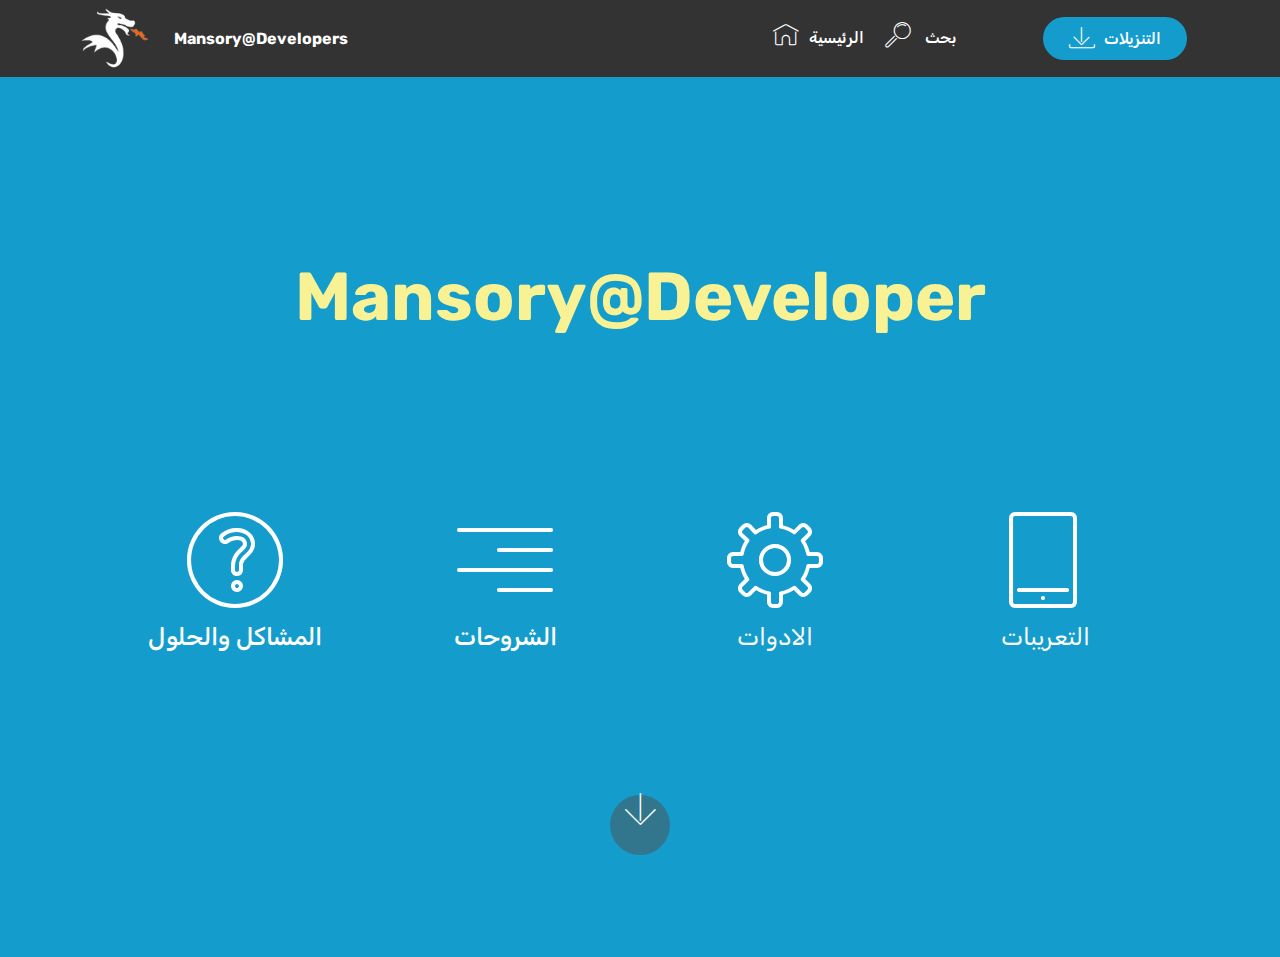
==== commit e30aca62: "create github pages" ====
--- a/index.html
+++ b/index.html
@@ -27,7 +27,7 @@
   
 </head>
 <body>
-<section class="menu cid-qvuWYQCzFI" once="menu" id="menu1-1q" data-rv-view="1878">
+<section class="menu cid-qvuWYQCzFI" once="menu" id="menu1-1q" data-rv-view="2054">
 
     
 
@@ -69,7 +69,7 @@
 
 
 
-<section class="engine"><a href="https://mobirise.co/c">site maker</a></section><section class="header12 cid-qvugTHaFc6 mbr-fullscreen" id="header12-p" data-rv-view="1880">
+<section class="engine"><a href="https://mobirise.co/n">bootstrap modal form</a></section><section class="header12 cid-qvugTHaFc6 mbr-fullscreen" id="header12-p" data-rv-view="2056">
 
     
 
@@ -116,8 +116,7 @@
                                     <span class="mbr-iconfont mbri-tablet-vertical" media-simple="true"></span>
                                 </a>
                             </div>
-                            <h5 class="mbr-fonts-style display-5">
-                                <a href="page3.html#pricing-tables1-19" class="text-white">العتريبات</a></h5>
+                            <h5 class="mbr-fonts-style display-5"><a href="page3.html#pricing-tables1-19" class="text-white">التعريبات</a></h5>
                         </div>
                     </div>
                 </div>
--- a/assets/mobirise/css/mbr-additional.css
+++ b/assets/mobirise/css/mbr-additional.css
@@ -2571,12 +2571,12 @@
 }
 .cid-qvu65x6FlM .navbar {
   padding: .5rem 0;
-  background: #232323;
+  background: #333333;
   transition: none;
   min-height: 77px;
 }
 .cid-qvu65x6FlM .navbar-dropdown.bg-color.transparent.opened {
-  background: #232323;
+  background: #333333;
 }
 .cid-qvu65x6FlM a {
   font-style: normal;
@@ -2654,7 +2654,7 @@
   padding-bottom: 0;
 }
 .cid-qvu65x6FlM .dropdown .dropdown-menu {
-  background: #232323;
+  background: #333333;
   display: none;
   position: absolute;
   min-width: 5rem;
@@ -2789,6 +2789,10 @@
 .cid-qvu65x6FlM .collapsed .navbar-collapse.collapsing .navbar-nav .nav-item,
 .cid-qvu65x6FlM .collapsed .navbar-collapse.show .navbar-nav .nav-item {
   clear: both;
+}
+.cid-qvu65x6FlM .collapsed .navbar-collapse.collapsing .navbar-nav .nav-item:last-child,
+.cid-qvu65x6FlM .collapsed .navbar-collapse.show .navbar-nav .nav-item:last-child {
+  margin-bottom: 1rem;
 }
 .cid-qvu65x6FlM .collapsed .navbar-collapse.collapsing .navbar-buttons,
 .cid-qvu65x6FlM .collapsed .navbar-collapse.show .navbar-buttons {
@@ -2884,6 +2888,10 @@
   .cid-qvu65x6FlM .navbar-collapse.show .navbar-nav .nav-item {
     clear: both;
   }
+  .cid-qvu65x6FlM .navbar-collapse.collapsing .navbar-nav .nav-item:last-child,
+  .cid-qvu65x6FlM .navbar-collapse.show .navbar-nav .nav-item:last-child {
+    margin-bottom: 1rem;
+  }
   .cid-qvu65x6FlM .navbar-collapse.collapsing .navbar-buttons,
   .cid-qvu65x6FlM .navbar-collapse.show .navbar-buttons {
     text-align: center;
